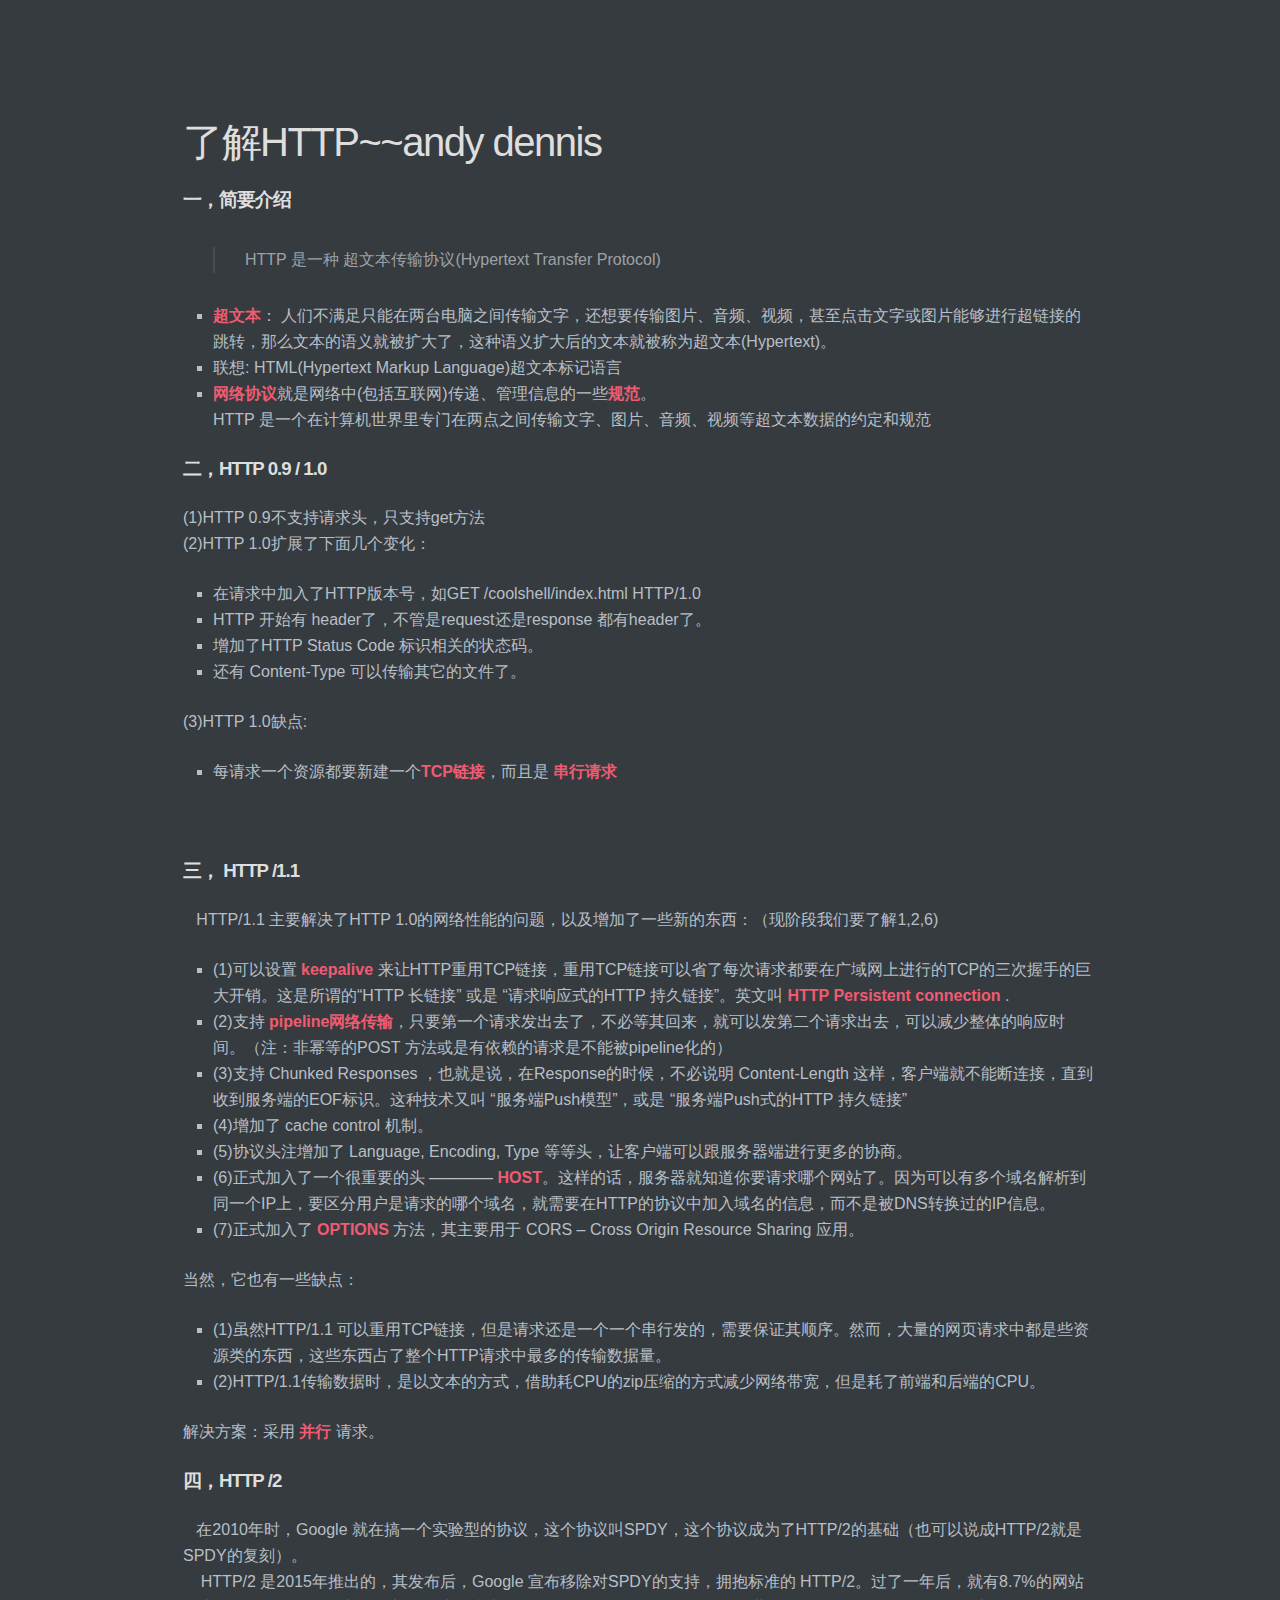
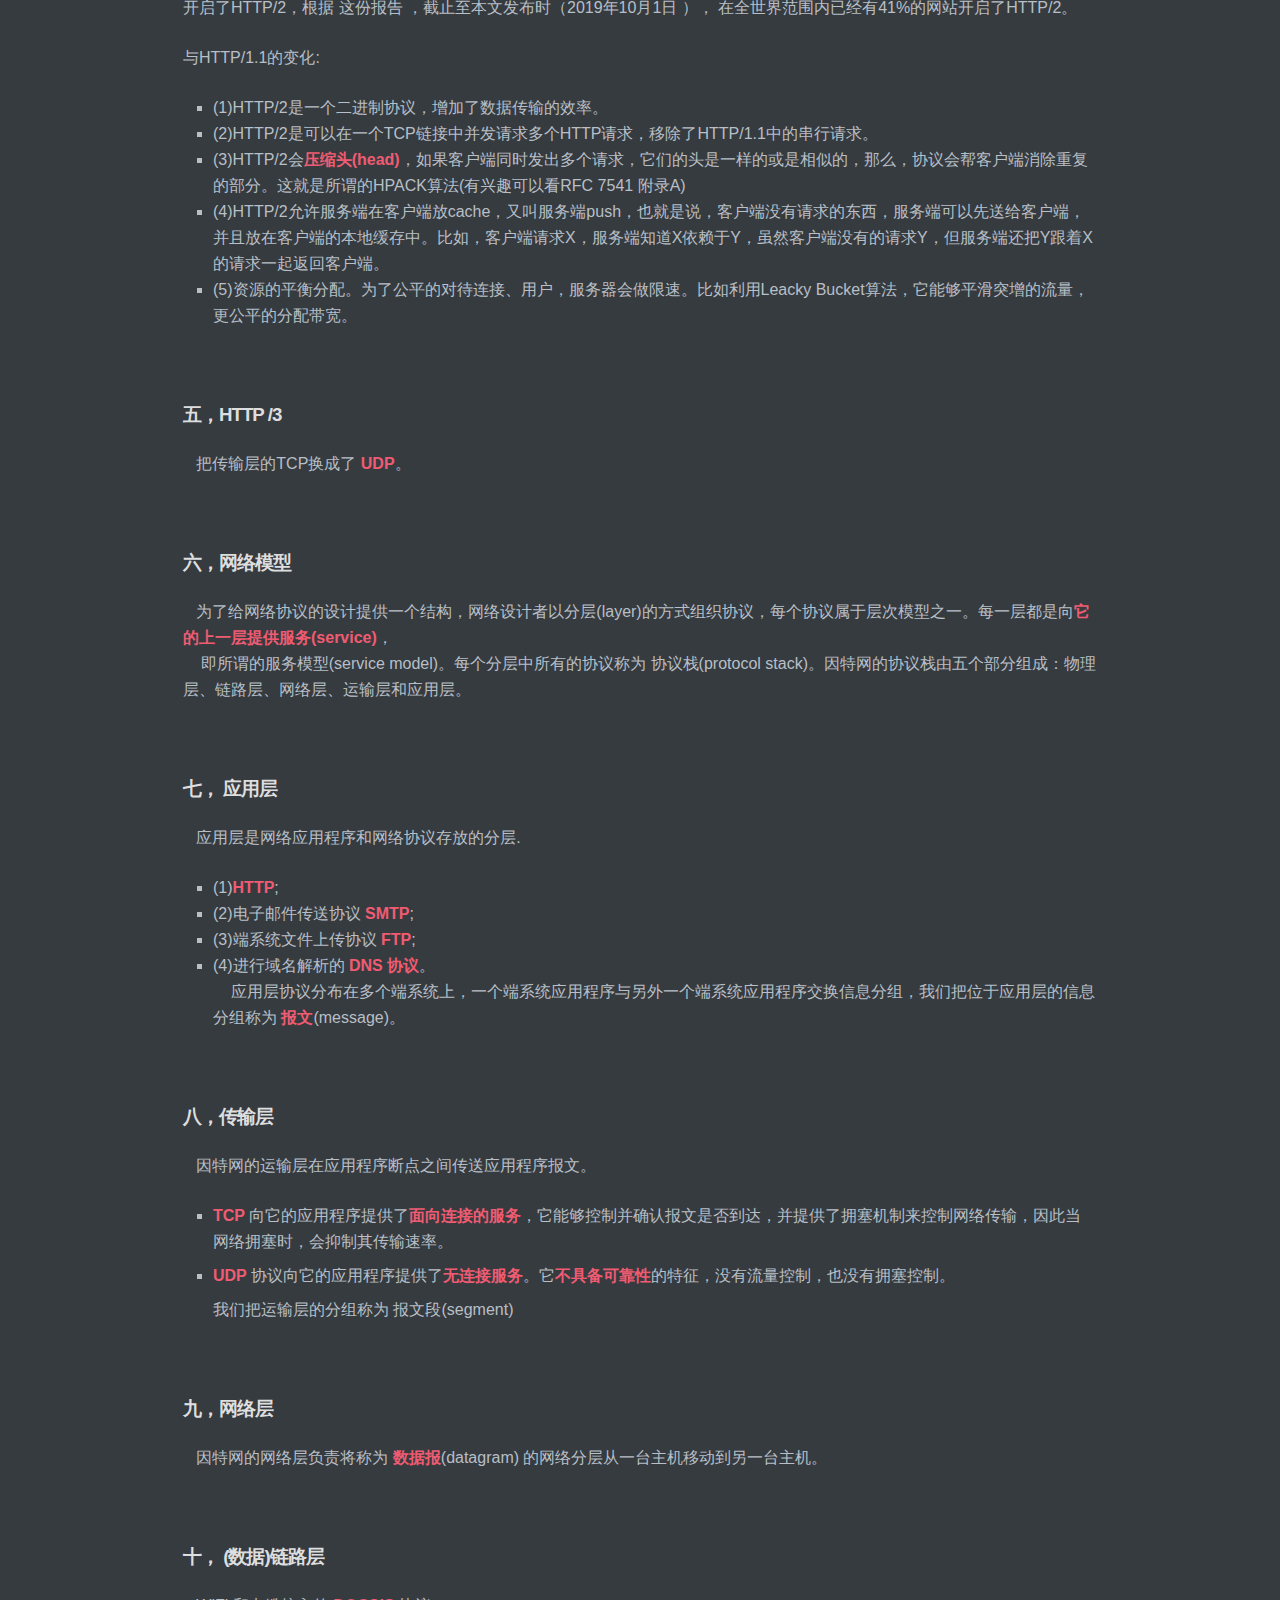
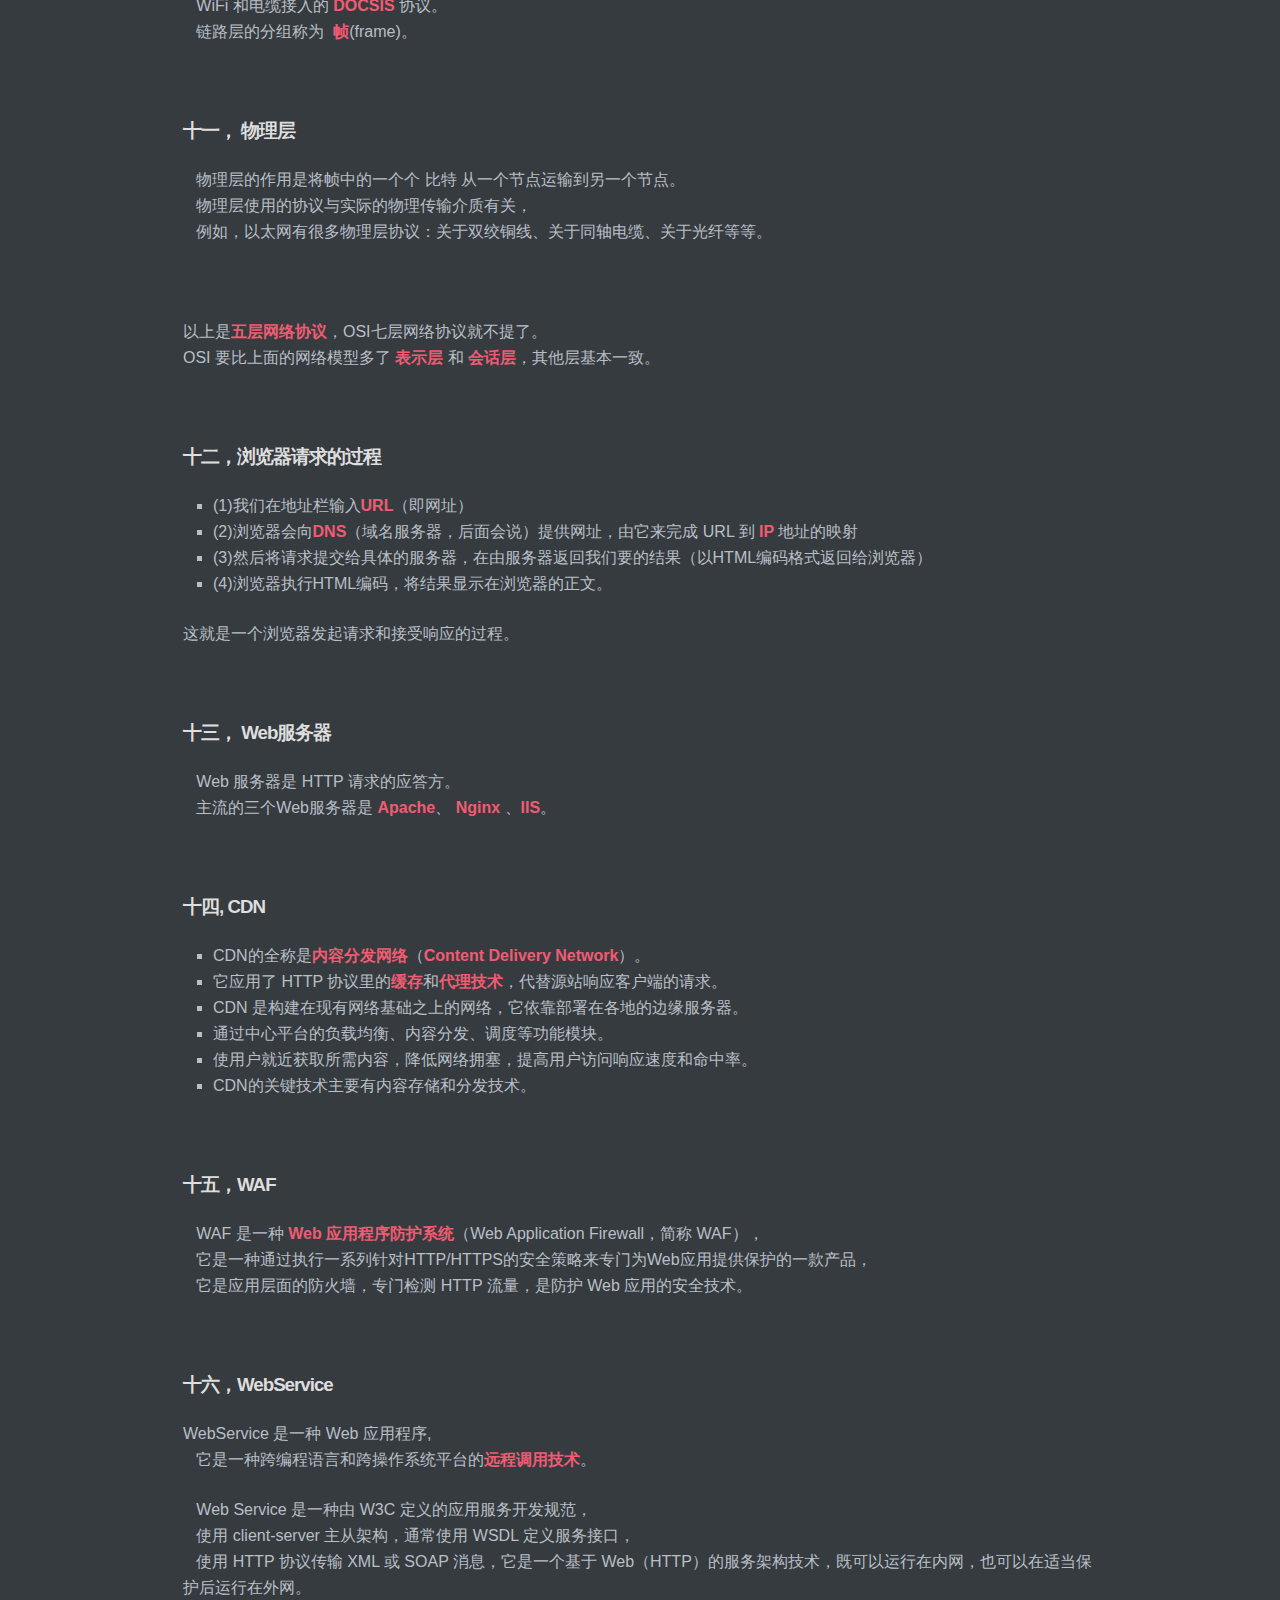
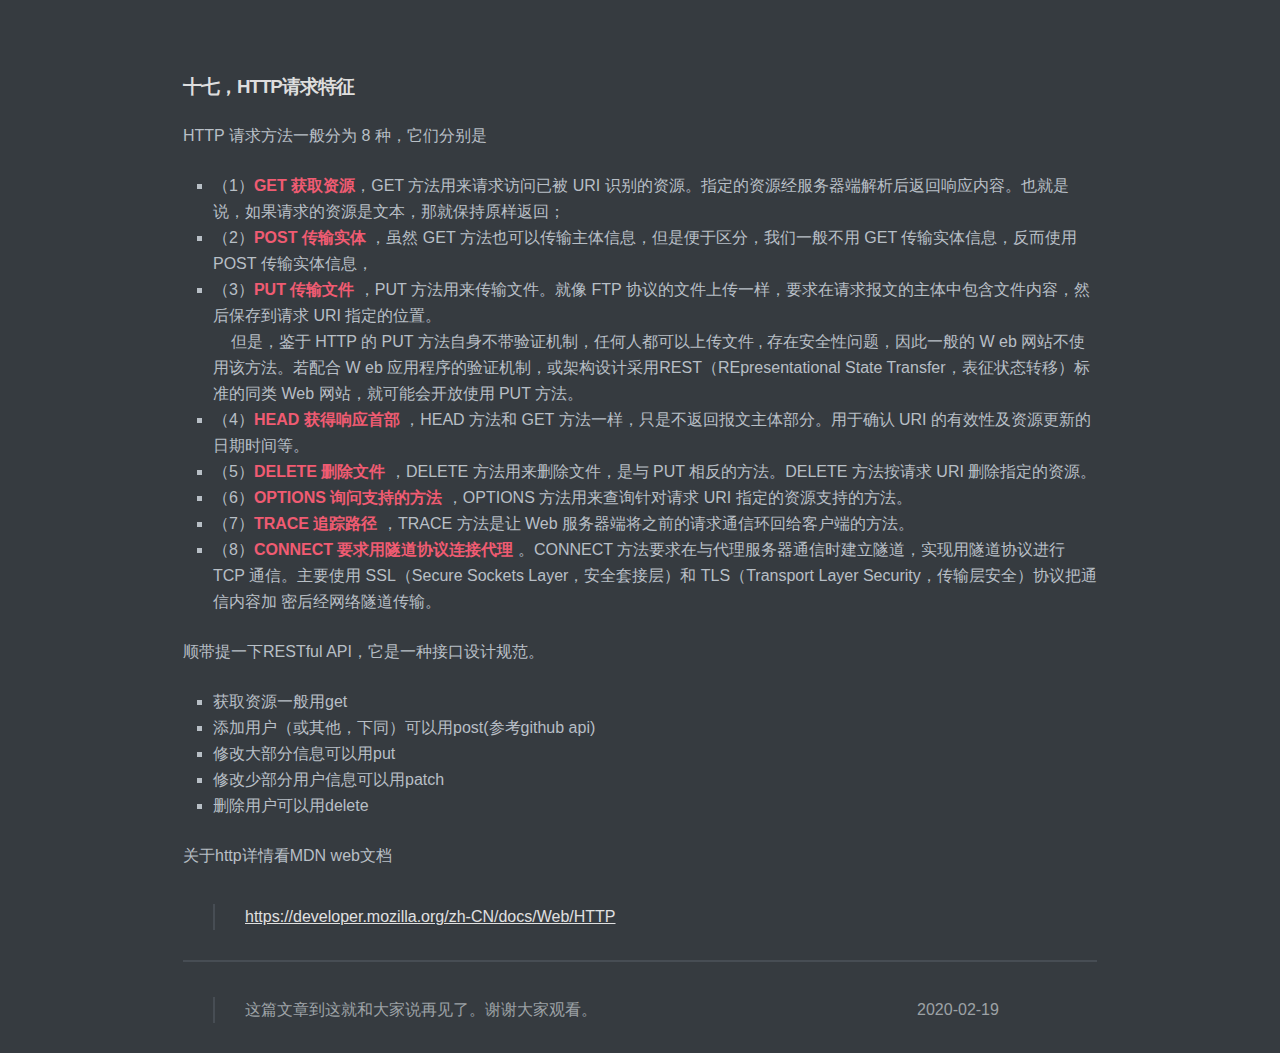
==== post/http/了解http.html @ 2e2d3c4c "Add files via upload" ====
<!doctype html>
<html>
<head>
<meta charset='UTF-8'><meta name='viewport' content='width=device-width initial-scale=1'>
<title>了解http</title><link href='file://night/mermaid.dark.css' rel='stylesheet' type='text/css' /><link href='file://night/codeblock.dark.css' rel='stylesheet' type='text/css' /><link href='file://night/sourcemode.dark.css' rel='stylesheet' type='text/css' /><style type='text/css'>html {overflow-x: initial !important;}:root { --bg-color:#ffffff; --text-color:#333333; --select-text-bg-color:#B5D6FC; --select-text-font-color:auto; --monospace:"Lucida Console",Consolas,"Courier",monospace; }
html { font-size: 14px; background-color: var(--bg-color); color: var(--text-color); font-family: "Helvetica Neue", Helvetica, Arial, sans-serif; -webkit-font-smoothing: antialiased; }
body { margin: 0px; padding: 0px; height: auto; bottom: 0px; top: 0px; left: 0px; right: 0px; font-size: 1rem; line-height: 1.42857; overflow-x: hidden; background: inherit; tab-size: 4; }
iframe { margin: auto; }
a.url { word-break: break-all; }
a:active, a:hover { outline: 0px; }
.in-text-selection, ::selection { text-shadow: none; background: var(--select-text-bg-color); color: var(--select-text-font-color); }
#write { margin: 0px auto; height: auto; width: inherit; word-break: normal; overflow-wrap: break-word; position: relative; white-space: normal; overflow-x: visible; padding-top: 40px; }
#write.first-line-indent p { text-indent: 2em; }
#write.first-line-indent li p, #write.first-line-indent p * { text-indent: 0px; }
#write.first-line-indent li { margin-left: 2em; }
.for-image #write { padding-left: 8px; padding-right: 8px; }
body.typora-export { padding-left: 30px; padding-right: 30px; }
.typora-export .footnote-line, .typora-export li, .typora-export p { white-space: pre-wrap; }
@media screen and (max-width: 500px) {
  body.typora-export { padding-left: 0px; padding-right: 0px; }
  #write { padding-left: 20px; padding-right: 20px; }
  .CodeMirror-sizer { margin-left: 0px !important; }
  .CodeMirror-gutters { display: none !important; }
}
#write li > figure:last-child { margin-bottom: 0.5rem; }
#write ol, #write ul { position: relative; }
img { max-width: 100%; vertical-align: middle; }
button, input, select, textarea { color: inherit; font: inherit; }
input[type="checkbox"], input[type="radio"] { line-height: normal; padding: 0px; }
*, ::after, ::before { box-sizing: border-box; }
#write h1, #write h2, #write h3, #write h4, #write h5, #write h6, #write p, #write pre { width: inherit; }
#write h1, #write h2, #write h3, #write h4, #write h5, #write h6, #write p { position: relative; }
p { line-height: inherit; }
h1, h2, h3, h4, h5, h6 { break-after: avoid-page; break-inside: avoid; orphans: 2; }
p { orphans: 4; }
h1 { font-size: 2rem; }
h2 { font-size: 1.8rem; }
h3 { font-size: 1.6rem; }
h4 { font-size: 1.4rem; }
h5 { font-size: 1.2rem; }
h6 { font-size: 1rem; }
font strong{color: #f05b72;}
.md-math-block, .md-rawblock, h1, h2, h3, h4, h5, h6, p { margin-top: 1rem; margin-bottom: 1rem; }
.hidden { display: none; }
.md-blockmeta { color: rgb(204, 204, 204); font-weight: 700; font-style: italic; }
a { cursor: pointer; }
sup.md-footnote { padding: 2px 4px; background-color: rgba(238, 238, 238, 0.7); color: rgb(85, 85, 85); border-radius: 4px; cursor: pointer; }
sup.md-footnote a, sup.md-footnote a:hover { color: inherit; text-transform: inherit; text-decoration: inherit; }
#write input[type="checkbox"] { cursor: pointer; width: inherit; height: inherit; }
figure { overflow-x: auto; margin: 1.2em 0px; max-width: calc(100% + 16px); padding: 0px; }
figure > table { margin: 0px !important; }
tr { break-inside: avoid; break-after: auto; }
thead { display: table-header-group; }
table { border-collapse: collapse; border-spacing: 0px; width: 100%; overflow: auto; break-inside: auto; text-align: left; }
table.md-table td { min-width: 32px; }
.CodeMirror-gutters { border-right: 0px; background-color: inherit; }
.CodeMirror-linenumber { user-select: none; }
.CodeMirror { text-align: left; }
.CodeMirror-placeholder { opacity: 0.3; }
.CodeMirror pre { padding: 0px 4px; }
.CodeMirror-lines { padding: 0px; }
div.hr:focus { cursor: none; }
#write pre { white-space: pre-wrap; }
#write.fences-no-line-wrapping pre { white-space: pre; }
#write pre.ty-contain-cm { white-space: normal; }
.CodeMirror-gutters { margin-right: 4px; }
.md-fences { font-size: 0.9rem; display: block; break-inside: avoid; text-align: left; overflow: visible; white-space: pre; background: inherit; position: relative !important; }
.md-diagram-panel { width: 100%; margin-top: 10px; text-align: center; padding-top: 0px; padding-bottom: 8px; overflow-x: auto; }
#write .md-fences.mock-cm { white-space: pre-wrap; }
.md-fences.md-fences-with-lineno { padding-left: 0px; }
#write.fences-no-line-wrapping .md-fences.mock-cm { white-space: pre; overflow-x: auto; }
.md-fences.mock-cm.md-fences-with-lineno { padding-left: 8px; }
.CodeMirror-line, twitterwidget { break-inside: avoid; }
.footnotes { opacity: 0.8; font-size: 0.9rem; margin-top: 1em; margin-bottom: 1em; }
.footnotes + .footnotes { margin-top: 0px; }
.md-reset { margin: 0px; padding: 0px; border: 0px; outline: 0px; vertical-align: top; background: 0px 0px; text-decoration: none; text-shadow: none; float: none; position: static; width: auto; height: auto; white-space: nowrap; cursor: inherit; -webkit-tap-highlight-color: transparent; line-height: normal; font-weight: 400; text-align: left; box-sizing: content-box; direction: ltr; }
li div { padding-top: 0px; }
blockquote { margin: 1rem 0px; }
li .mathjax-block, li p { margin: 0.5rem 0px; }
li { margin: 0px; position: relative; }
blockquote > :last-child { margin-bottom: 0px; }
blockquote > :first-child, li > :first-child { margin-top: 0px; }
.footnotes-area { color: rgb(136, 136, 136); margin-top: 0.714rem; padding-bottom: 0.143rem; white-space: normal; }
#write .footnote-line { white-space: pre-wrap; }
@media print {
  body, html { border: 1px solid transparent; height: 99%; break-after: avoid; break-before: avoid; }
  #write { margin-top: 0px; padding-top: 0px; border-color: transparent !important; }
  .typora-export * { -webkit-print-color-adjust: exact; }
  html.blink-to-pdf { font-size: 13px; }
  .typora-export #write { padding-left: 32px; padding-right: 32px; padding-bottom: 0px; break-after: avoid; }
  .typora-export #write::after { height: 0px; }
}
.footnote-line { margin-top: 0.714em; font-size: 0.7em; }
a img, img a { cursor: pointer; }
pre.md-meta-block { font-size: 0.8rem; min-height: 0.8rem; white-space: pre-wrap; background: rgb(204, 204, 204); display: block; overflow-x: hidden; }
p > .md-image:only-child:not(.md-img-error) img, p > img:only-child { display: block; margin: auto; }
p > .md-image:only-child { display: inline-block; width: 100%; }
#write .MathJax_Display { margin: 0.8em 0px 0px; }
.md-math-block { width: 100%; }
.md-math-block:not(:empty)::after { display: none; }
[contenteditable="true"]:active, [contenteditable="true"]:focus { outline: 0px; box-shadow: none; }
.md-task-list-item { position: relative; list-style-type: none; }
.task-list-item.md-task-list-item { padding-left: 0px; }
.md-task-list-item > input { position: absolute; top: 0px; left: 0px; margin-left: -1.2em; margin-top: calc(1em - 10px); border: none; }
.math { font-size: 1rem; }
.md-toc { min-height: 3.58rem; position: relative; font-size: 0.9rem; border-radius: 10px; }
.md-toc-content { position: relative; margin-left: 0px; }
.md-toc-content::after, .md-toc::after { display: none; }
.md-toc-item { display: block; color: rgb(65, 131, 196); }
.md-toc-item a { text-decoration: none; }
.md-toc-inner:hover { text-decoration: underline; }
.md-toc-inner { display: inline-block; cursor: pointer; }
.md-toc-h1 .md-toc-inner { margin-left: 0px; font-weight: 700; }
.md-toc-h2 .md-toc-inner { margin-left: 2em; }
.md-toc-h3 .md-toc-inner { margin-left: 4em; }
.md-toc-h4 .md-toc-inner { margin-left: 6em; }
.md-toc-h5 .md-toc-inner { margin-left: 8em; }
.md-toc-h6 .md-toc-inner { margin-left: 10em; }
@media screen and (max-width: 48em) {
  .md-toc-h3 .md-toc-inner { margin-left: 3.5em; }
  .md-toc-h4 .md-toc-inner { margin-left: 5em; }
  .md-toc-h5 .md-toc-inner { margin-left: 6.5em; }
  .md-toc-h6 .md-toc-inner { margin-left: 8em; }
}
a.md-toc-inner { font-size: inherit; font-style: inherit; font-weight: inherit; line-height: inherit; }
.footnote-line a:not(.reversefootnote) { color: inherit; }
.md-attr { display: none; }
.md-fn-count::after { content: "."; }
code, pre, samp, tt { font-family: var(--monospace); }
kbd { margin: 0px 0.1em; padding: 0.1em 0.6em; font-size: 0.8em; color: rgb(36, 39, 41); background: rgb(255, 255, 255); border: 1px solid rgb(173, 179, 185); border-radius: 3px; box-shadow: rgba(12, 13, 14, 0.2) 0px 1px 0px, rgb(255, 255, 255) 0px 0px 0px 2px inset; white-space: nowrap; vertical-align: middle; }
.md-comment { color: rgb(162, 127, 3); opacity: 0.8; font-family: var(--monospace); }
code { text-align: left; vertical-align: initial; }
a.md-print-anchor { white-space: pre !important; border-width: initial !important; border-style: none !important; border-color: initial !important; display: inline-block !important; position: absolute !important; width: 1px !important; right: 0px !important; outline: 0px !important; background: 0px 0px !important; text-decoration: initial !important; text-shadow: initial !important; }
.md-inline-math .MathJax_SVG .noError { display: none !important; }
.html-for-mac .inline-math-svg .MathJax_SVG { vertical-align: 0.2px; }
.md-math-block .MathJax_SVG_Display { text-align: center; margin: 0px; position: relative; text-indent: 0px; max-width: none; max-height: none; min-height: 0px; min-width: 100%; width: auto; overflow-y: hidden; display: block !important; }
.MathJax_SVG_Display, .md-inline-math .MathJax_SVG_Display { width: auto; margin: inherit; display: inline-block !important; }
.MathJax_SVG .MJX-monospace { font-family: var(--monospace); }
.MathJax_SVG .MJX-sans-serif { font-family: sans-serif; }
.MathJax_SVG { display: inline; font-style: normal; font-weight: 400; line-height: normal; zoom: 90%; text-indent: 0px; text-align: left; text-transform: none; letter-spacing: normal; word-spacing: normal; overflow-wrap: normal; white-space: nowrap; float: none; direction: ltr; max-width: none; max-height: none; min-width: 0px; min-height: 0px; border: 0px; padding: 0px; margin: 0px; }
.MathJax_SVG * { transition: none 0s ease 0s; }
.MathJax_SVG_Display svg { vertical-align: middle !important; margin-bottom: 0px !important; margin-top: 0px !important; }
.os-windows.monocolor-emoji .md-emoji { font-family: "Segoe UI Symbol", sans-serif; }
.md-diagram-panel > svg { max-width: 100%; }
[lang="mermaid"] svg, [lang="flow"] svg { max-width: 100%; height: auto; }
[lang="mermaid"] .node text { font-size: 1rem; }
table tr th { border-bottom: 0px; }
video { max-width: 100%; display: block; margin: 0px auto; }
iframe { max-width: 100%; width: 100%; border: none; }
.highlight td, .highlight tr { border: 0px; }
svg[id^="mermaidChart"] { line-height: 1em; }
mark { background: rgb(255, 255, 0); color: rgb(0, 0, 0); }
.md-html-inline .md-plain, .md-html-inline strong, mark .md-inline-math, mark strong { color: inherit; }
mark .md-meta { color: rgb(0, 0, 0); opacity: 0.3 !important; }


/* Flowchart variables */
/* Sequence Diagram variables */
/* Gantt chart variables */
/* state colors */
.label {
  
  color: #333; }

.label text {
  fill: #333; }

.node rect,
.node circle,
.node ellipse,
.node polygon {
  fill: #BDD5EA;
  stroke: #9370DB;
  stroke-width: 1px; }

.node .label {
  text-align: center; }

.node.clickable {
  cursor: pointer; }

.arrowheadPath {
  fill: lightgrey; }

.edgePath .path {
  stroke: lightgrey;
  stroke-width: 1.5px; }

.edgeLabel {
  background-color: #e8e8e8;
  text-align: center; }

.cluster rect {
  fill: #6D6D65;
  stroke: rgba(255, 255, 255, 0.25);
  stroke-width: 1px; }

.cluster text {
  fill: #F9FFFE; }

div.mermaidTooltip {
  position: absolute;
  text-align: center;
  max-width: 200px;
  padding: 2px;
  
  font-size: 12px;
  background: #6D6D65;
  border: 1px solid rgba(255, 255, 255, 0.25);
  border-radius: 2px;
  pointer-events: none;
  z-index: 100; }

.actor {
  stroke: #81B1DB;
  fill: #BDD5EA; }

text.actor {
  fill: black;
  stroke: none; }

.actor-line {
  stroke: lightgrey; }

.messageLine0 {
  stroke-width: 1.5;
  stroke-dasharray: '2 2';
  stroke: lightgrey; }

.messageLine1 {
  stroke-width: 1.5;
  stroke-dasharray: '2 2';
  stroke: lightgrey; }

#arrowhead {
  fill: lightgrey; }

.sequenceNumber {
  fill: white; }

#sequencenumber {
  fill: lightgrey; }

#crosshead path {
  fill: lightgrey !important;
  stroke: lightgrey !important; }

.messageText {
  fill: lightgrey;
  stroke: none; }

.labelBox {
  stroke: #81B1DB;
  fill: #BDD5EA; }

.labelText {
  fill: #323D47;
  stroke: none; }

.loopText {
  fill: lightgrey;
  stroke: none; }

.loopLine {
  stroke-width: 2;
  stroke-dasharray: '2 2';
  stroke: #81B1DB; }

.note {
  stroke: rgba(255, 255, 255, 0.25);
  fill: #fff5ad; }

.noteText {
  fill: black;
  stroke: none;
  
  font-size: 14px; }

.activation0 {
  fill: #f4f4f4;
  stroke: #666; }

.activation1 {
  fill: #f4f4f4;
  stroke: #666; }

.activation2 {
  fill: #f4f4f4;
  stroke: #666; }

/** Section styling */
.section {
  stroke: none;
  opacity: 0.2; }

.section0 {
  fill: rgba(255, 255, 255, 0.3); }

.section2 {
  fill: #EAE8B9; }

.section1,
.section3 {
  fill: white;
  opacity: 0.2; }

.sectionTitle0 {
  fill: #F9FFFE; }

.sectionTitle1 {
  fill: #F9FFFE; }

.sectionTitle2 {
  fill: #F9FFFE; }

.sectionTitle3 {
  fill: #F9FFFE; }

.sectionTitle {
  text-anchor: start;
  font-size: 11px;
  text-height: 14px;
   }

/* Grid and axis */
.grid .tick {
  stroke: lightgrey;
  opacity: 0.3;
  shape-rendering: crispEdges; }

.grid path {
  stroke-width: 0; }

/* Today line */
.today {
  fill: none;
  stroke: #DB5757;
  stroke-width: 2px; }

/* Task styling */
/* Default task */
.task {
  stroke-width: 2; }

.taskText {
  text-anchor: middle;
   }

.taskText:not([font-size]) {
  font-size: 11px; }

.taskTextOutsideRight {
  fill: #323D47;
  text-anchor: start;
  font-size: 11px;
   }

.taskTextOutsideLeft {
  fill: #323D47;
  text-anchor: end;
  font-size: 11px; }

/* Special case clickable */
.task.clickable {
  cursor: pointer; }

.taskText.clickable {
  cursor: pointer;
  fill: #003163 !important;
  font-weight: bold; }

.taskTextOutsideLeft.clickable {
  cursor: pointer;
  fill: #003163 !important;
  font-weight: bold; }

.taskTextOutsideRight.clickable {
  cursor: pointer;
  fill: #003163 !important;
  font-weight: bold; }

/* Specific task settings for the sections*/
.taskText0,
.taskText1,
.taskText2,
.taskText3 {
  fill: #323D47; }

.task0,
.task1,
.task2,
.task3 {
  fill: #BDD5EA;
  stroke: rgba(255, 255, 255, 0.5); }

.taskTextOutside0,
.taskTextOutside2 {
  fill: lightgrey; }

.taskTextOutside1,
.taskTextOutside3 {
  fill: lightgrey; }

/* Active task */
.active0,
.active1,
.active2,
.active3 {
  fill: #81B1DB;
  stroke: rgba(255, 255, 255, 0.5); }

.activeText0,
.activeText1,
.activeText2,
.activeText3 {
  fill: #323D47 !important; }

/* Completed task */
.done0,
.done1,
.done2,
.done3 {
  stroke: grey;
  fill: lightgrey;
  stroke-width: 2; }

.doneText0,
.doneText1,
.doneText2,
.doneText3 {
  fill: #323D47 !important; }

/* Tasks on the critical line */
.crit0,
.crit1,
.crit2,
.crit3 {
  stroke: #E83737;
  fill: #E83737;
  stroke-width: 2; }

.activeCrit0,
.activeCrit1,
.activeCrit2,
.activeCrit3 {
  stroke: #E83737;
  fill: #81B1DB;
  stroke-width: 2; }

.doneCrit0,
.doneCrit1,
.doneCrit2,
.doneCrit3 {
  stroke: #E83737;
  fill: lightgrey;
  stroke-width: 2;
  cursor: pointer;
  shape-rendering: crispEdges; }

.milestone {
  transform: rotate(45deg) scale(0.8, 0.8); }

.milestoneText {
  font-style: italic; }

.doneCritText0,
.doneCritText1,
.doneCritText2,
.doneCritText3 {
  fill: #323D47 !important; }

.activeCritText0,
.activeCritText1,
.activeCritText2,
.activeCritText3 {
  fill: #323D47 !important; }

.titleText {
  text-anchor: middle;
  font-size: 18px;
  fill: #323D47;
   }

g.classGroup text {
  fill: #9370DB;
  stroke: none;
  
  font-size: 10px; }
  g.classGroup text .title {
    font-weight: bolder; }

g.classGroup rect {
  fill: #BDD5EA;
  stroke: #9370DB; }

g.classGroup line {
  stroke: #9370DB;
  stroke-width: 1; }

.classLabel .box {
  stroke: none;
  stroke-width: 0;
  fill: #BDD5EA;
  opacity: 0.5; }

.classLabel .label {
  fill: #9370DB;
  font-size: 10px; }

.relation {
  stroke: #9370DB;
  stroke-width: 1;
  fill: none; }

#compositionStart {
  fill: #9370DB;
  stroke: #9370DB;
  stroke-width: 1; }

#compositionEnd {
  fill: #9370DB;
  stroke: #9370DB;
  stroke-width: 1; }

#aggregationStart {
  fill: #BDD5EA;
  stroke: #9370DB;
  stroke-width: 1; }

#aggregationEnd {
  fill: #BDD5EA;
  stroke: #9370DB;
  stroke-width: 1; }

#dependencyStart {
  fill: #9370DB;
  stroke: #9370DB;
  stroke-width: 1; }

#dependencyEnd {
  fill: #9370DB;
  stroke: #9370DB;
  stroke-width: 1; }

#extensionStart {
  fill: #9370DB;
  stroke: #9370DB;
  stroke-width: 1; }

#extensionEnd {
  fill: #9370DB;
  stroke: #9370DB;
  stroke-width: 1; }

.commit-id,
.commit-msg,
.branch-label {
  fill: lightgrey;
  color: lightgrey;
   }

.pieTitleText {
  text-anchor: middle;
  font-size: 25px;
  fill: #323D47;
   }

.slice {
   }

g.stateGroup text {
  fill: #eee;
  stroke: none;
  font-size: 10px;
   }

g.stateGroup circle {
  fill: white !important;
  stroke: white !important;
}

g.stateGroup .state-title {
  font-weight: bolder;
  fill: black; }

g.stateGroup rect {
  fill: #ececff;
  stroke: #9370DB; }

g.stateGroup line {
  stroke: #9370DB;
  stroke-width: 1; }

.transition {
  stroke: #9370DB;
  stroke-width: 1;
  fill: none; }

.stateGroup .composit {
  fill: #555;
  border-bottom: 1px; }

.state-note {
  stroke: rgba(255, 255, 255, 0.25);
  fill: #fff5ad; }
  .state-note text {
    fill: black;
    stroke: none;
    font-size: 10px; }

.stateLabel .box {
  stroke: none;
  stroke-width: 0;
  fill: #BDD5EA;
  opacity: 0.5; }

.stateLabel text {
  fill: black;
  font-size: 10px;
  font-weight: bold;
   }

;
/* CSS Document */

/** code highlight */

.cm-s-inner .cm-variable,
.cm-s-inner .cm-operator,
.cm-s-inner .cm-property {
    color: #b8bfc6;
}

.cm-s-inner .cm-keyword {
    color: #C88FD0;
}

.cm-s-inner .cm-tag {
    color: #7DF46A;
}

.cm-s-inner .cm-attribute {
    color: #7575E4;
}

.CodeMirror div.CodeMirror-cursor {
    border-left: 1px solid #b8bfc6;
    z-index: 3;
}

.cm-s-inner .cm-string {
    color: #D26B6B;
}

.cm-s-inner .cm-comment,
.cm-s-inner.cm-comment {
    color: #DA924A;
}

.cm-s-inner .cm-header,
.cm-s-inner .cm-def,
.cm-s-inner.cm-header,
.cm-s-inner.cm-def {
    color: #8d8df0;
}

.cm-s-inner .cm-quote,
.cm-s-inner.cm-quote {
    color: #57ac57;
}

.cm-s-inner .cm-hr {
    color: #d8d5d5;
}

.cm-s-inner .cm-link {
    color: #d3d3ef;
}

.cm-s-inner .cm-negative {
    color: #d95050;
}

.cm-s-inner .cm-positive {
    color: #50e650;
}

.cm-s-inner .cm-string-2 {
    color: #f50;
}

.cm-s-inner .cm-meta,
.cm-s-inner .cm-qualifier {
    color: #b7b3b3;
}

.cm-s-inner .cm-builtin {
    color: #f3b3f8;
}

.cm-s-inner .cm-bracket {
    color: #997;
}

.cm-s-inner .cm-atom,
.cm-s-inner.cm-atom {
    color: #84B6CB;
}

.cm-s-inner .cm-number {
    color: #64AB8F;
}

.cm-s-inner .cm-variable {
    color: #b8bfc6;
}

.cm-s-inner .cm-variable-2 {
    color: #9FBAD5;
}

.cm-s-inner .cm-variable-3 {
    color: #1cc685;
}

.CodeMirror-selectedtext,
.CodeMirror-selected {
    background: #4a89dc;
    color: #fff !important;
    text-shadow: none;
}

.CodeMirror-gutters {
    border-right: none;
}
;
/* CSS Document */

/** markdown source **/
.cm-s-typora-default .cm-header, 
.cm-s-typora-default .cm-property
{
    color: #cebcca;
}

.CodeMirror.cm-s-typora-default div.CodeMirror-cursor{
    border-left: 3px solid #b8bfc6;
}

.cm-s-typora-default .cm-comment {
    color: #9FB1FF;
}

.cm-s-typora-default .cm-string {
    color: #A7A7D9
}

.cm-s-typora-default .cm-atom, .cm-s-typora-default .cm-number {
    color: #848695;
    font-style: italic;
}

.cm-s-typora-default .cm-link {
    color: #95B94B;
}

.cm-s-typora-default .CodeMirror-activeline-background {
    background: rgba(51, 51, 51, 0.72);
}

.cm-s-typora-default .cm-comment, .cm-s-typora-default .cm-code {
	color: #8aa1e1;
}@import "";
@import "";
@import "";

:root {
    --bg-color:  #363B40;
    --side-bar-bg-color: #2E3033;
    --text-color: #b8bfc6;

    --select-text-bg-color:#4a89dc;

    --item-hover-bg-color: #0a0d16;
    --control-text-color: #b7b7b7;
    --control-text-hover-color: #eee;
    --window-border: 1px solid #555;

    --active-file-bg-color: rgb(34, 34, 34);
    --active-file-border-color: #8d8df0;

    --primary-color: #a3d5fe;

    --active-file-text-color: white;
    --item-hover-bg-color: #70717d;
    --item-hover-text-color: white;
    --primary-color: #6dc1e7;

    --rawblock-edit-panel-bd: #333;

    --search-select-bg-color: #428bca;
}

html {
    font-size: 16px;
}

html,
body {
    -webkit-text-size-adjust: 100%;
    -ms-text-size-adjust: 100%;
    background: #363B40;
    background: var(--bg-color);
    fill: currentColor;
    line-height: 1.625rem;
}

#write {
    max-width: 914px;
}

html,
body,
button,
input,
select,
textarea,
div.code-tooltip-content {
    color: #b8bfc6;
    border-color: transparent;
}

div.code-tooltip,
.md-hover-tip .md-arrow:after {
    background: #333;
}

.popover.bottom > .arrow:after {
    border-bottom-color: #333;
}

html,
body,
button,
input,
select,
textarea {
    font-family: "Helvetica Neue", Helvetica, Arial, sans-serif;
}

hr {
    height: 2px;
    border: 0;
    margin: 24px 0 !important;
}

h1,
h2,
h3,
h4,
h5,
h6 {
    font-family: "Lucida Grande", "Corbel", sans-serif;
    font-weight: normal;
    clear: both;
    -ms-word-wrap: break-word;
    word-wrap: break-word;
    margin: 0;
    padding: 0;
    color: #DEDEDE
}

h1 {
    font-size: 2.5rem;
    /* 36px */
    line-height: 2.75rem;
    /* 40px */
    margin-bottom: 1.5rem;
    /* 24px */
    letter-spacing: -1.5px;
}

h2 {
    font-size: 1.63rem;
    /* 24px */
    line-height: 1.875rem;
    /* 30px */
    margin-bottom: 1.5rem;
    /* 24px */
    letter-spacing: -1px;
    font-weight: bold;
}

h3 {
    font-size: 1.17rem;
    /* 18px */
    line-height: 1.5rem;
    /* 24px */
    margin-bottom: 1.5rem;
    /* 24px */
    letter-spacing: -1px;
    font-weight: bold;
}

h4 {
    font-size: 1.12rem;
    /* 16px */
    line-height: 1.375rem;
    /* 22px */
    margin-bottom: 1.5rem;
    /* 24px */
    color: white;
}

h5 {
    font-size: 0.97rem;
    /* 16px */
    line-height: 1.25rem;
    /* 22px */
    margin-bottom: 1.5rem;
    /* 24px */
    font-weight: bold;
}

h6 {
    font-size: 0.93rem;
    /* 16px */
    line-height: 1rem;
    /* 16px */
    margin-bottom: 0.75rem;
    color: white;
}

@media (min-width: 980px) {
    h3.md-focus:before,
    h4.md-focus:before,
    h5.md-focus:before,
    h6.md-focus:before {
        color: #ddd;
        border: 1px solid #ddd;
        border-radius: 3px;
        position: absolute;
        left: -1.642857143rem;
        top: .357142857rem;
        float: left;
        font-size: 9px;
        padding-left: 2px;
        padding-right: 2px;
        vertical-align: bottom;
        font-weight: normal;
        line-height: normal;
    }

    h3.md-focus:before {
        content: 'h3';
    }

    h4.md-focus:before {
        content: 'h4';
    }

    h5.md-focus:before {
        content: 'h5';
        top: 0px;
    }

    h6.md-focus:before {
        content: 'h6';
        top: 0px;
    }
}

a {
    text-decoration: none;
    outline: 0;
}

a:hover {
    outline: 0;
}

a:focus {
    outline: thin dotted;
}

sup.md-footnote {
    background-color: #555;
    color: #ddd;
}

p {
    -ms-word-wrap: break-word;
    word-wrap: break-word;
}

p,
ul,
dd,
ol,
hr,
address,
pre,
table,
iframe,
.wp-caption,
.wp-audio-shortcode,
.wp-video-shortcode {
    margin-top: 0;
    margin-bottom: 1.5rem;
    /* 24px */
}

li > blockquote {
	margin-bottom: 0;
}

audio:not([controls]) {
    display: none;
}

[hidden] {
    display: none;
}

::-moz-selection {
    background: #4a89dc;
    color: #fff;
    text-shadow: none;
}

*.in-text-selection,
::selection {
    background: #4a89dc;
    color: #fff;
    text-shadow: none;
}

ul,
ol {
    padding: 0 0 0 1.875rem;
    /* 30px */
}

ul {
    list-style: square;
}

ol {
    list-style: decimal;
}

ul ul,
ol ol,
ul ol,
ol ul {
    margin: 0;
}

b,
th,
dt,
strong {
    font-weight: bold;
}

i,
em,
dfn,
cite {
    font-style: italic;
}

blockquote {
    padding-left: 1.875rem;
    margin: 0 0 1.875rem 1.875rem;
    border-left: solid 2px #474d54;
    padding-left: 30px;
    margin-top: 35px;
}

pre,
code,
kbd,
tt,
var {
    background: rgba(0, 0, 0, 0.05);
    font-size: 0.875rem;
    font-family: Monaco, Consolas, "Andale Mono", "DejaVu Sans Mono", monospace;
}

kbd {
    padding: 2px 4px;
    font-size: 90%;
    color: #fff;
    background-color: #333;
    border-radius: 3px;
    box-shadow: inset 0 -1px 0 rgba(0,0,0,.25);
}

pre.md-fences {
    padding: 10px 10px 10px 30px;
    margin-bottom: 20px;
    background: #333;
}

.CodeMirror-gutters {
    background: #333;
    border-right: 1px solid transparent;
}

.enable-diagrams pre.md-fences[lang="sequence"] .code-tooltip,
.enable-diagrams pre.md-fences[lang="flow"] .code-tooltip,
.enable-diagrams pre.md-fences[lang="mermaid"] .code-tooltip {
    bottom: -2.2em;
    right: 4px;
}

code,
kbd,
tt,
var {
    padding: 2px 5px;
}

table {
    max-width: 100%;
    width: 100%;
    border-collapse: collapse;
    border-spacing: 0;
}

th,
td {
    padding: 5px 10px;
    vertical-align: top;
}

a {
    -webkit-transition: all .2s ease-in-out;
    transition: all .2s ease-in-out;
}

hr {
    background: #474d54;
    /* variable */
}

h1 {
    margin-top: 2em;
}

a {
    color: #e0e0e0;
    text-decoration: underline;
}

a:hover {
    color: #fff;
}

.md-inline-math script {
    color: #81b1db;
}

b,
th,
dt,
strong {
    color: #DEDEDE;
    /* variable */
}

mark {
    background: #D3D40E;
}

blockquote {
    color: #9DA2A6;
}

table a {
    color: #DEDEDE;
    /* variable */
}

th,
td {
    border: solid 1px #474d54;
    /* variable */
}

.task-list {
    padding-left: 0;
}

.md-task-list-item {
    padding-left: 1.25rem;
}

.md-task-list-item > input {
    top: auto;
}

.md-task-list-item > input:before {
    content: "";
    display: inline-block;
    width: 0.875rem;
    height: 0.875rem;
    vertical-align: middle;
    text-align: center;
    border: 1px solid #b8bfc6;
    background-color: #363B40;
    margin-top: -0.4rem;
}

.md-task-list-item > input:checked:before,
.md-task-list-item > input[checked]:before {
    content: '\221A';
    /*◘*/
    font-size: 0.625rem;
    line-height: 0.625rem;
    color: #DEDEDE;
}

/** quick open **/
.auto-suggest-container {
    border: 0px;
    background-color: #525C65;
}

#typora-quick-open {
    background-color: #525C65;
}

#typora-quick-open input{
    background-color: #525C65;
    border: 0;
    border-bottom: 1px solid grey;
}

.typora-quick-open-item {
    background-color: inherit;
    color: inherit;
}

.typora-quick-open-item.active,
.typora-quick-open-item:hover {
    background-color: #4D8BDB;
    color: white;
}

.typora-quick-open-item:hover {
    background-color: rgba(77, 139, 219, 0.8);
}

.typora-search-spinner > div {
  background-color: #fff;
}

#write pre.md-meta-block {
    border-bottom: 1px dashed #ccc;
    background: transparent;
    padding-bottom: 0.6em;
    line-height: 1.6em;
}

.btn,
.btn .btn-default {
    background: transparent;
    color: #b8bfc6;
}

.ty-table-edit {
    border-top: 1px solid gray;
    background-color: #363B40;
}

.popover-title {
    background: transparent;
}

.md-image>.md-meta {
    color: #BBBBBB;
    background: transparent;
}

.md-expand.md-image>.md-meta {
    color: #DDD;
}

#write>h3:before,
#write>h4:before,
#write>h5:before,
#write>h6:before {
    border: none;
    border-radius: 0px;
    color: #888;
    text-decoration: underline;
    left: -1.4rem;
    top: 0.2rem;
}

#write>h3.md-focus:before {
    top: 2px;
}

#write>h4.md-focus:before {
    top: 2px;
}

.md-toc-item {
    color: #A8C2DC;
}

#write div.md-toc-tooltip {
    background-color: #363B40;
}

.dropdown-menu .btn:hover,
.dropdown-menu .btn:focus,
.md-toc .btn:hover,
.md-toc .btn:focus {
    color: white;
    background: black;
}

#toc-dropmenu {
    background: rgba(50, 54, 59, 0.93);
    border: 1px solid rgba(253, 253, 253, 0.15);
}

#toc-dropmenu .divider {
    background-color: #9b9b9b;
}

.outline-expander:before {
    top: 2px;
}

#typora-sidebar {
    box-shadow: none;
    border-right: 1px dashed;
    border-right: none;
}

.sidebar-tabs {
    border-bottom:0;
}

#typora-sidebar:hover .outline-title-wrapper {
    border-left: 1px dashed;
}

.outline-title-wrapper .btn {
    color: inherit;
}

.outline-item:hover {
    border-color: #363B40;
    background-color: #363B40;
    color: white;
}

h1.md-focus .md-attr,
h2.md-focus .md-attr,
h3.md-focus .md-attr,
h4.md-focus .md-attr,
h5.md-focus .md-attr,
h6.md-focus .md-attr,
.md-header-span .md-attr {
    color: #8C8E92;
    display: inline;
}

.md-comment {
    color: #5a95e3;
    opacity: 1;
}

.md-inline-math svg {
    color: #b8bfc6;
}

#math-inline-preview .md-arrow:after {
    background: black;
}

.modal-content {
    background: var(--bg-color);
    border: 0;
}

.modal-title {
    font-size: 1.5em;
}

.modal-content input {
    background-color: rgba(26, 21, 21, 0.51);
    color: white;
}

.modal-content .input-group-addon {
    color: white;
}

.modal-backdrop {
    background-color: rgba(174, 174, 174, 0.7);
}

.modal-content .btn-primary {
    border-color: var(--primary-color);
}

.md-table-resize-popover {
    background-color: #333;
}

.form-inline .input-group .input-group-addon {
    color: white;
}

#md-searchpanel {
    border-bottom: 1px dashed grey;
}

/** UI for electron */

.context-menu,
#spell-check-panel,
#footer-word-count-info {
    background-color: #42464A;
}

.context-menu.dropdown-menu .divider,
.dropdown-menu .divider {
    background-color: #777777;
}

footer {
    color: inherit;
}

@media (max-width: 1000px) {
    footer {
        border-top: none;
    }
    footer:hover {
        color: inherit;
    }
}

#file-info-file-path .file-info-field-value:hover {
    background-color: #555;
    color: #dedede;
}

.megamenu-content,
.megamenu-opened header {
    background: var(--bg-color);
}

.megamenu-menu-panel h2,
.megamenu-menu-panel h1,
.long-btn {
    color: inherit;
}

.megamenu-menu-panel input[type='text'] {
    background: inherit;
    border: 0;
    border-bottom: 1px solid;
}

#recent-file-panel-action-btn {
    background: inherit;
    border: 1px grey solid;
}

.megamenu-menu-panel .dropdown-menu > li > a {
    color: inherit;
    background-color: #2F353A;
    text-decoration: none;
}

.megamenu-menu-panel table td:nth-child(1) {
    color: inherit;
    font-weight: bold;
}

.megamenu-menu-panel tbody tr:hover td:nth-child(1) {
    color: white;
}

.modal-footer .btn-default, 
.modal-footer .btn-primary,
.modal-footer .btn-default:not(:hover) {
    border: 1px solid;
    border-color: transparent;
}

.btn-default:hover, .btn-default:focus, .btn-default.focus, .btn-default:active, .btn-default.active, .open > .dropdown-toggle.btn-default {
    color: white;
    border: 1px solid #ddd;
    background-color: inherit;
}

.modal-header {
    border-bottom: 0;
}

.modal-footer {
    border-top: 0;
}

#recent-file-panel tbody tr:nth-child(2n-1) {
    background-color: transparent !important;
}

.megamenu-menu-panel tbody tr:hover td:nth-child(2) {
    color: inherit;
}

.megamenu-menu-panel .btn {
    border: 1px solid #eee;
    background: transparent;
}

.mouse-hover .toolbar-icon.btn:hover,
#w-full.mouse-hover,
#w-pin.mouse-hover {
    background-color: inherit;
}

.typora-node::-webkit-scrollbar {
    width: 5px;
}

.typora-node::-webkit-scrollbar-thumb:vertical {
    background: rgba(250, 250, 250, 0.3);
}

.typora-node::-webkit-scrollbar-thumb:vertical:active {
    background: rgba(250, 250, 250, 0.5);
}

#w-unpin {
    background-color: #4182c4;
}

#top-titlebar, #top-titlebar * {
    color: var(--item-hover-text-color);
}

.typora-sourceview-on #toggle-sourceview-btn,
#footer-word-count:hover,
.ty-show-word-count #footer-word-count {
    background: #333333;
}

#toggle-sourceview-btn:hover {
    color: #eee;
    background: #333333;
}

/** focus mode */
.on-focus-mode .md-end-block:not(.md-focus):not(.md-focus-container) * {
    color: #686868 !important;
}

.on-focus-mode .md-end-block:not(.md-focus) img,
.on-focus-mode .md-task-list-item:not(.md-focus-container)>input {
    opacity: #686868 !important;
}

.on-focus-mode li[cid]:not(.md-focus-container){
    color: #686868;
}

.on-focus-mode .md-fences.md-focus .CodeMirror-code>*:not(.CodeMirror-activeline) *,
.on-focus-mode .CodeMirror.cm-s-inner:not(.CodeMirror-focused) * {
    color: #686868 !important;
}

.on-focus-mode .md-focus,
.on-focus-mode .md-focus-container {
    color: #fff;
}

.on-focus-mode #typora-source .CodeMirror-code>*:not(.CodeMirror-activeline) * {
    color: #686868 !important;
}


/*diagrams*/
#write .md-focus .md-diagram-panel {
    border: 1px solid #ddd;
    margin-left: -1px;
    width: calc(100% + 2px);
}

/*diagrams*/
#write .md-focus.md-fences-with-lineno .md-diagram-panel {
    margin-left: auto;
}

.md-diagram-panel-error {
    color: #f1908e;
}

.active-tab-files #info-panel-tab-file,
.active-tab-files #info-panel-tab-file:hover,
.active-tab-outline #info-panel-tab-outline,
.active-tab-outline #info-panel-tab-outline:hover {
    color: #eee;
}

.sidebar-footer-item:hover,
.footer-item:hover {
    background: inherit;
    color: white;
}

.ty-side-sort-btn.active,
.ty-side-sort-btn:hover,
.selected-folder-menu-item a:after {
    color: white;
}

#sidebar-files-menu {
    border:solid 1px;
    box-shadow: 4px 4px 20px rgba(0, 0, 0, 0.79);
    background-color: var(--bg-color);
}

.file-list-item {
    border-bottom:none;
}

.file-list-item-summary {
    opacity: 1;
}

.file-list-item.active:first-child {
    border-top: none;
}

.file-node-background {
    height: 32px;
}

.file-library-node.active>.file-node-content,
.file-list-item.active {
    color: white;
    color: var(--active-file-text-color);
}

.file-library-node.active>.file-node-background{
    background-color: rgb(34, 34, 34);
    background-color: var(--active-file-bg-color);
}
.file-list-item.active {
    background-color: rgb(34, 34, 34);
    background-color: var(--active-file-bg-color);
}

#ty-tooltip {
    background-color: black;
    color: #eee;
}

.md-task-list-item>input {
    margin-left: -1.3em;
    margin-top: 0.3rem;
    -webkit-appearance: none;
}

.md-mathjax-midline {
    background-color: #57616b;
    border-bottom: none;
}

footer.ty-footer {
    border-color: #656565;
}

.ty-preferences .btn-default {
    background: transparent;
}
.ty-preferences .btn-default:hover {
    background: #57616b;
}

.ty-preferences select {
    border: 1px solid #989698;
    height: 21px;
}

.ty-preferences .nav-group-item.active {
    background: var(--item-hover-bg-color);
}

.ty-preferences input[type="search"] {
    border-color: #333;
    background: #333;
    line-height: 22px;
    border-radius: 6px;
    color: white;
}

.ty-preferences input[type="search"]:focus {
    box-shadow: none;
}

[data-is-directory="true"] .file-node-content {
    margin-bottom: 0;
}

.file-node-title {
    line-height: 22px;
}

.html-for-mac .file-node-open-state, .html-for-mac .file-node-icon {
    line-height: 26px;
}

::-webkit-scrollbar-thumb {
    background: rgba(230, 230, 230, 0.30);
}

::-webkit-scrollbar-thumb:active {
    background: rgba(230, 230, 230, 0.50);
}

#typora-sidebar:hover div.sidebar-content-content::-webkit-scrollbar-thumb:horizontal {
    background: rgba(230, 230, 230, 0.30);
}

.nav-group-item:active {
    background-color: #474d54;
}

.md-search-hit {
    background: rgba(199, 140, 60, 0.81);
    color: #eee;
}

.md-search-hit * {
    color: #eee;
}

#md-searchpanel input {
    color: white;
}


</style>
</head>
<body class='typora-export os-windows' >
<div  id='write'  class = 'is-node'><h1><a name="了解http" class="md-header-anchor"></a><span>了解HTTP~~andy dennis</span></h1><h3><a name="一简要介绍" class="md-header-anchor"></a><span>一，简要介绍</span></h3><blockquote><p><span>HTTP 是一种 超文本传输协议(Hypertext Transfer Protocol)</span></p></blockquote><ul><li><font color=#6950a1><strong><span>超文本</span></strong></font><span>： 人们不满足只能在两台电脑之间传输文字，还想要传输图片、音频、视频，甚至点击文字或图片能够进行超链接的跳转，那么文本的语义就被扩大了，这种语义扩大后的文本就被称为超文本(Hypertext)。</span></li><li><span>联想: HTML(Hypertext Markup Language)超文本标记语言</span></li><li><font color=#f05b72><strong><span>网络协议</span></strong></font><span>就是网络中(包括互联网)传递、管理信息的一些</span><font color=#f05b72><strong><span>规范</span></strong></font><span>。</span>
<span>HTTP 是一个在计算机世界里专门在两点之间传输文字、图片、音频、视频等超文本数据的约定和规范</span></li></ul><h3><a name="二http-09--10" class="md-header-anchor"></a><span>二，HTTP 0.9 / 1.0</span></h3><p><span>(1)HTTP 0.9不支持请求头，只支持get方法</span>
<span>(2)HTTP 1.0扩展了下面几个变化：</span></p><ul><li><span>在请求中加入了HTTP版本号，如GET /coolshell/index.html HTTP/1.0</span></li><li><span>HTTP 开始有 header了，不管是request还是response 都有header了。</span></li><li><span>增加了HTTP Status Code 标识相关的状态码。</span></li><li><span>还有 Content-Type 可以传输其它的文件了。</span></li></ul><p><span>(3)HTTP 1.0缺点:</span></p><ul><li><span>每请求一个资源都要新建一个</span><font color=#00a6ac><strong><span>TCP链接</span></strong></font><span>，而且是 </span><font color=#00a6ac><strong><span>串行请求</span></strong></font><span> </span></li></ul><p>&nbsp;</p><h3><a name="三-http-11" class="md-header-anchor"></a><span>三， HTTP /1.1</span></h3><p><span>   HTTP/1.1 主要解决了HTTP 1.0的网络性能的问题，以及增加了一些新的东西：（现阶段我们要了解1,2,6)</span></p><ul><li><span>(1)可以设置 </span><font color=#f05b72><strong><span>keepalive</span></strong></font><span> 来让HTTP重用TCP链接，重用TCP链接可以省了每次请求都要在广域网上进行的TCP的三次握手的巨大开销。这是所谓的“HTTP 长链接” 或是 “请求响应式的HTTP 持久链接”。英文叫 </span><font color=#fcaf17><strong><span>HTTP Persistent connection</span></strong></font><span> .</span></li><li><span>(2)支持 </span><font color=#f05b72><strong><span>pipeline网络传输</span></strong></font><span>，只要第一个请求发出去了，不必等其回来，就可以发第二个请求出去，可以减少整体的响应时间。（注：非幂等的POST 方法或是有依赖的请求是不能被pipeline化的）</span></li><li><span>(3)支持 Chunked Responses ，也就是说，在Response的时候，不必说明 Content-Length 这样，客户端就不能断连接，直到收到服务端的EOF标识。这种技术又叫 “服务端Push模型”，或是 “服务端Push式的HTTP 持久链接”</span></li><li><span>(4)增加了 cache control 机制。</span></li><li><span>(5)协议头注增加了 Language, Encoding, Type 等等头，让客户端可以跟服务器端进行更多的协商。</span></li><li><span>(6)正式加入了一个很重要的头 ———— </span><font color=#f05b72><strong><span>HOST</span></strong></font><span>。这样的话，服务器就知道你要请求哪个网站了。因为可以有多个域名解析到同一个IP上，要区分用户是请求的哪个域名，就需要在HTTP的协议中加入域名的信息，而不是被DNS转换过的IP信息。</span></li><li><span>(7)正式加入了 </span><font color=#00a6ac><strong><span>OPTIONS</span></strong></font><span> 方法，其主要用于 CORS – Cross Origin Resource Sharing 应用。</span></li></ul><p><span>当然，它也有一些缺点：</span></p><ul><li><span>(1)虽然HTTP/1.1 可以重用TCP链接，但是请求还是一个一个串行发的，需要保证其顺序。然而，大量的网页请求中都是些资源类的东西，这些东西占了整个HTTP请求中最多的传输数据量。</span></li><li><span>(2)HTTP/1.1传输数据时，是以文本的方式，借助耗CPU的zip压缩的方式减少网络带宽，但是耗了前端和后端的CPU。</span></li></ul><p><span>解决方案：采用 </span><font color=#fcaf17><strong><span>并行</span></strong></font><span> 请求。</span></p><h3><a name="四http-2" class="md-header-anchor"></a><span>四，HTTP /2</span></h3><p><span>   在2010年时，Google 就在搞一个实验型的协议，这个协议叫SPDY，这个协议成为了HTTP/2的基础（也可以说成HTTP/2就是SPDY的复刻）。</span>
<span>    HTTP/2 是2015年推出的，其发布后，Google 宣布移除对SPDY的支持，拥抱标准的 HTTP/2。过了一年后，就有8.7%的网站开启了HTTP/2，根据 这份报告 ，截止至本文发布时（2019年10月1日 ）， 在全世界范围内已经有41%的网站开启了HTTP/2。</span></p><p><span>与HTTP/1.1的变化:</span></p><ul><li><span>(1)HTTP/2是一个二进制协议，增加了数据传输的效率。</span></li><li><span>(2)HTTP/2是可以在一个TCP链接中并发请求多个HTTP请求，移除了HTTP/1.1中的串行请求。</span></li><li><span>(3)HTTP/2会</span><font color=#00a6ac><strong><span>压缩头(head)</span></strong></font><span>，如果客户端同时发出多个请求，它们的头是一样的或是相似的，那么，协议会帮客户端消除重复的部分。这就是所谓的HPACK算法(有兴趣可以看RFC 7541 附录A)</span></li><li><span>(4)HTTP/2允许服务端在客户端放cache，又叫服务端push，也就是说，客户端没有请求的东西，服务端可以先送给客户端，并且放在客户端的本地缓存中。比如，客户端请求X，服务端知道X依赖于Y，虽然客户端没有的请求Y，但服务端还把Y跟着X的请求一起返回客户端。</span></li><li><span>(5)资源的平衡分配。为了公平的对待连接、用户，服务器会做限速。比如利用Leacky Bucket算法，它能够平滑突增的流量，更公平的分配带宽。</span></li></ul><p>&nbsp;</p><h3><a name="五http-3" class="md-header-anchor"></a><span>五，HTTP /3</span></h3><p><span>   把传输层的TCP换成了 </span><font color=#f05b72><strong><span>UDP</span></strong></font><span>。</span></p><p>&nbsp;</p><h3><a name="六网络模型" class="md-header-anchor"></a><span>六，网络模型</span></h3><p><span>   为了给网络协议的设计提供一个结构，网络设计者以分层(layer)的方式组织协议，每个协议属于层次模型之一。每一层都是向</span><font color=#00a6ac><strong><span>它的上一层提供服务(service)</span></strong></font><span>，</span>
<span>	</span><span>即所谓的服务模型(service model)。每个分层中所有的协议称为 协议栈(protocol stack)。因特网的协议栈由五个部分组成：物理层、链路层、网络层、运输层和应用层。</span></p><p>&nbsp;</p><h3><a name="七-应用层" class="md-header-anchor"></a><span>七， 应用层</span></h3><p><span>   应用层是网络应用程序和网络协议存放的分层.</span></p><ul><li><span>(1)</span><font color=#6950a1><strong><span>HTTP</span></strong></font><span>;</span></li><li><span>(2)电子邮件传送协议 </span><font color=#6950a1><strong><span>SMTP</span></strong></font><span>;</span></li><li><span>(3)端系统文件上传协议 </span><font color=#6950a1><strong><span>FTP</span></strong></font><span>;</span></li><li><span>(4)进行域名解析的 </span><font color=#6950a1><strong><span>DNS 协议</span></strong></font><span>。</span>
<span>    应用层协议分布在多个端系统上，一个端系统应用程序与另外一个端系统应用程序交换信息分组，我们把位于应用层的信息分组称为 </span><font color=#f05b72><strong><span>报文</span></strong></font><span>(message)。</span></li></ul><p>&nbsp;</p><h3><a name="八传输层" class="md-header-anchor"></a><span>八，传输层</span></h3><p><span>   因特网的运输层在应用程序断点之间传送应用程序报文。</span></p><ul><li><p><font color=#fcaf17><strong><span>TCP </span></strong></font><span>向它的应用程序提供了</span><font color=#00a6ac><strong><span>面向连接的服务</span></strong></font><span>，它能够控制并确认报文是否到达，并提供了拥塞机制来控制网络传输，因此当网络拥塞时，会抑制其传输速率。</span></p></li><li><p><font color=#fcaf17><strong><span>UDP</span></strong></font><span> 协议向它的应用程序提供了</span><font color=#00a6ac><strong><span>无连接服务</span></strong></font><span>。它</span><font color=#f05b72><strong><span>不具备可靠性</span></strong></font><span>的特征，没有流量控制，也没有拥塞控制。</span></p><p><span>我们把运输层的分组称为 报文段(segment)</span></p></li></ul><p>&nbsp;</p><h3><a name="九网络层" class="md-header-anchor"></a><span>九，网络层</span></h3><p><span>   因特网的网络层负责将称为 </span><font color=#f05b72><strong><span>数据报</span></strong></font><span>(datagram) 的网络分层从一台主机移动到另一台主机。</span></p><p>&nbsp;</p><h3><a name="十-数据链路层" class="md-header-anchor"></a><span>十， (数据)链路层</span></h3><p><span>   WiFi 和电缆接入的 </span><font color=#6950a1><strong><span>DOCSIS </span></strong></font><span>协议。</span>
<span>   链路层的分组称为  </span><font color=#f05b72><strong><span>帧</span></strong></font><span>(frame)。</span></p><p>&nbsp;</p><h3><a name="十一-物理层" class="md-header-anchor"></a><span>十一， 物理层</span></h3><p><span>   物理层的作用是将帧中的一个个 比特 从一个节点运输到另一个节点。</span>
<span>   物理层使用的协议与实际的物理传输介质有关，</span>
<span>   例如，以太网有很多物理层协议：关于双绞铜线、关于同轴电缆、关于光纤等等。</span></p><p>&nbsp;</p><p><span>以上是</span><font color=#00a6ac><strong><span>五层网络协议</span></strong></font><span>，OSI七层网络协议就不提了。</span>
<span>OSI 要比上面的网络模型多了 </span><font color=#f05b72><strong><span>表示层</span></strong></font><span> 和 </span><font color=#f05b72><strong><span>会话层</span></strong></font><span>，其他层基本一致。</span></p><p>&nbsp;</p><h3><a name="十二浏览器请求的过程" class="md-header-anchor"></a><span>十二，浏览器请求的过程</span></h3><ul><li><span>(1)我们在地址栏输入</span><font color=#fcaf17><strong><span>URL</span></strong></font><span>（即网址）</span></li><li><span>(2)浏览器会向</span><font color=#fcaf17><strong><span>DNS</span></strong></font><span>（域名服务器，后面会说）提供网址，由它来完成 URL 到 </span><font color=#f05b72><strong><span>IP </span></strong></font><span>地址的映射</span></li><li><span>(3)然后将请求提交给具体的服务器，在由服务器返回我们要的结果（以HTML编码格式返回给浏览器）</span></li><li><span>(4)浏览器执行HTML编码，将结果显示在浏览器的正文。</span></li></ul><p><span>这就是一个浏览器发起请求和接受响应的过程。</span></p><p>&nbsp;</p><h3><a name="十三-web服务器" class="md-header-anchor"></a><span>十三， Web服务器</span></h3><p><span>   Web 服务器是 HTTP 请求的应答方。</span>
<span>   主流的三个Web服务器是 </span><font color=#fcaf17><strong><span>Apache</span></strong></font><span>、 </span><font color=#fcaf17><strong><span>Nginx </span></strong></font><span>、</span><font color=#fcaf17><strong><span>IIS</span></strong></font><span>。</span></p><p>&nbsp;</p><h3><a name="十四-cdn" class="md-header-anchor"></a><span>十四, CDN</span></h3><ul><li><span>CDN的全称是</span><font color=#f05b72><strong><span>内容分发网络</span></strong></font><span>（</span><font color=#f05b72><strong><span>Content Delivery Network</span></strong></font><span>）。</span></li><li><span>它应用了 HTTP 协议里的</span><font color=#00a6ac><strong><span>缓存</span></strong></font><span>和</span><font color=#00a6ac><strong><span>代理技术</span></strong></font><span>，代替源站响应客户端的请求。</span></li><li><span>CDN 是构建在现有网络基础之上的网络，它依靠部署在各地的边缘服务器。</span></li><li><span>通过中心平台的负载均衡、内容分发、调度等功能模块。</span></li><li><span>使用户就近获取所需内容，降低网络拥塞，提高用户访问响应速度和命中率。</span></li><li><span>CDN的关键技术主要有内容存储和分发技术。</span></li></ul><p>&nbsp;</p><h3><a name="十五waf" class="md-header-anchor"></a><span>十五，WAF</span></h3><p><span>   WAF 是一种 </span><font color=#f05b72><strong><span>Web 应用程序防护系统</span></strong></font><span>（Web Application Firewall，简称 WAF），</span>
<span>   它是一种通过执行一系列针对HTTP/HTTPS的安全策略来专门为Web应用提供保护的一款产品，</span>
<span>   它是应用层面的防火墙，专门检测 HTTP 流量，是防护 Web 应用的安全技术。</span></p><p>&nbsp;</p><h3><a name="十六webservice" class="md-header-anchor"></a><span>十六，WebService</span></h3><p><span>WebService 是一种 Web 应用程序,</span>
<span>   它是一种跨编程语言和跨操作系统平台的</span><font color=#fcaf17><strong><span>远程调用技术</span></strong></font><span>。</span></p><p><span>   Web Service 是一种由 W3C 定义的应用服务开发规范，</span>
<span>   使用 client-server 主从架构，通常使用 WSDL 定义服务接口，</span>
<span>   使用 HTTP 协议传输 XML 或 SOAP 消息，它是一个基于 Web（HTTP）的服务架构技术，既可以运行在内网，也可以在适当保护后运行在外网。</span></p><p>&nbsp;</p><h3><a name="十七http请求特征" class="md-header-anchor"></a><span>十七，HTTP请求特征</span></h3><p><span>HTTP 请求方法一般分为 8 种，它们分别是</span></p><ul><li><span>（1）</span><font color=\#1d953f><strong><span>GET</span></strong></font><span> </span><font color=#f05b72><strong><span>获取资源</span></strong></font><span>，GET 方法用来请求访问已被 URI 识别的资源。指定的资源经服务器端解析后返回响应内容。也就是说，如果请求的资源是文本，那就保持原样返回；</span></li><li><span>（2）</span><font color=\#1d953f><strong><span>POST</span></strong></font><span> </span><font color=#f05b72><strong><span>传输实体 </span></strong></font><span>，虽然 GET 方法也可以传输主体信息，但是便于区分，我们一般不用 GET 传输实体信息，反而使用 POST 传输实体信息，</span></li><li><span>（3）</span><font color=\#1d953f><strong><span>PUT</span></strong></font><span> </span><font color=#f05b72><strong><span>传输文件 </span></strong></font><span>，PUT 方法用来传输文件。就像 FTP 协议的文件上传一样，要求在请求报文的主体中包含文件内容，然后保存到请求 URI 指定的位置。</span>
<span>    但是，鉴于 HTTP 的 PUT 方法自身不带验证机制，任何人都可以上传文件 , 存在安全性问题，因此一般的 W eb 网站不使用该方法。若配合 W eb 应用程序的验证机制，或架构设计采用REST（REpresentational State Transfer，表征状态转移）标准的同类 Web 网站，就可能会开放使用 PUT 方法。</span></li><li><span>（4）</span><font color=\#1d953f><strong><span>HEAD</span></strong></font><span> </span><font color=#f05b72><strong><span>获得响应首部 </span></strong></font><span>，HEAD 方法和 GET 方法一样，只是不返回报文主体部分。用于确认 URI 的有效性及资源更新的日期时间等。</span></li><li><span>（5）</span><font color=\#1d953f><strong><span>DELETE</span></strong></font><span> </span><font color=#f05b72><strong><span>删除文件 </span></strong></font><span>，DELETE 方法用来删除文件，是与 PUT 相反的方法。DELETE 方法按请求 URI 删除指定的资源。</span></li><li><span>（6）</span><font color=\#1d953f><strong><span>OPTIONS</span></strong></font><span> </span><font color=#f05b72><strong><span>询问支持的方法 </span></strong></font><span>，OPTIONS 方法用来查询针对请求 URI 指定的资源支持的方法。</span></li><li><span>（7）</span><font color=\#1d953f><strong><span>TRACE</span></strong></font><span> </span><font color=#f05b72><strong><span>追踪路径 </span></strong></font><span>，TRACE 方法是让 Web 服务器端将之前的请求通信环回给客户端的方法。</span></li><li><span>（8）</span><font color=\#1d953f><strong><span>CONNECT</span></strong></font><span> </span><font color=#f05b72><strong><span>要求用隧道协议连接代理 </span></strong></font><span>。CONNECT 方法要求在与代理服务器通信时建立隧道，实现用隧道协议进行 TCP 通信。主要使用 SSL（Secure Sockets Layer，安全套接层）和 TLS（Transport Layer Security，传输层安全）协议把通信内容加 密后经网络隧道传输。</span></li></ul><p><span>顺带提一下RESTful API，它是一种接口设计规范。</span></p><ul><li><span>获取资源一般用get</span></li><li><span>添加用户（或其他，下同）可以用post(参考github api)</span></li><li><span>修改大部分信息可以用put</span></li><li><span>修改少部分用户信息可以用patch</span></li><li><span>删除用户可以用delete</span></li></ul><p><span>关于http详情看MDN web文档</span></p><blockquote><p><a href='https://developer.mozilla.org/zh-CN/docs/Web/HTTP' target='_blank' class='url'>https://developer.mozilla.org/zh-CN/docs/Web/HTTP</a></p></blockquote><hr /><blockquote><p><span>这篇文章到这就和大家说再见了。谢谢大家观看。                                                                        2020-02-19</span></p></blockquote></div>
</body>
</html>
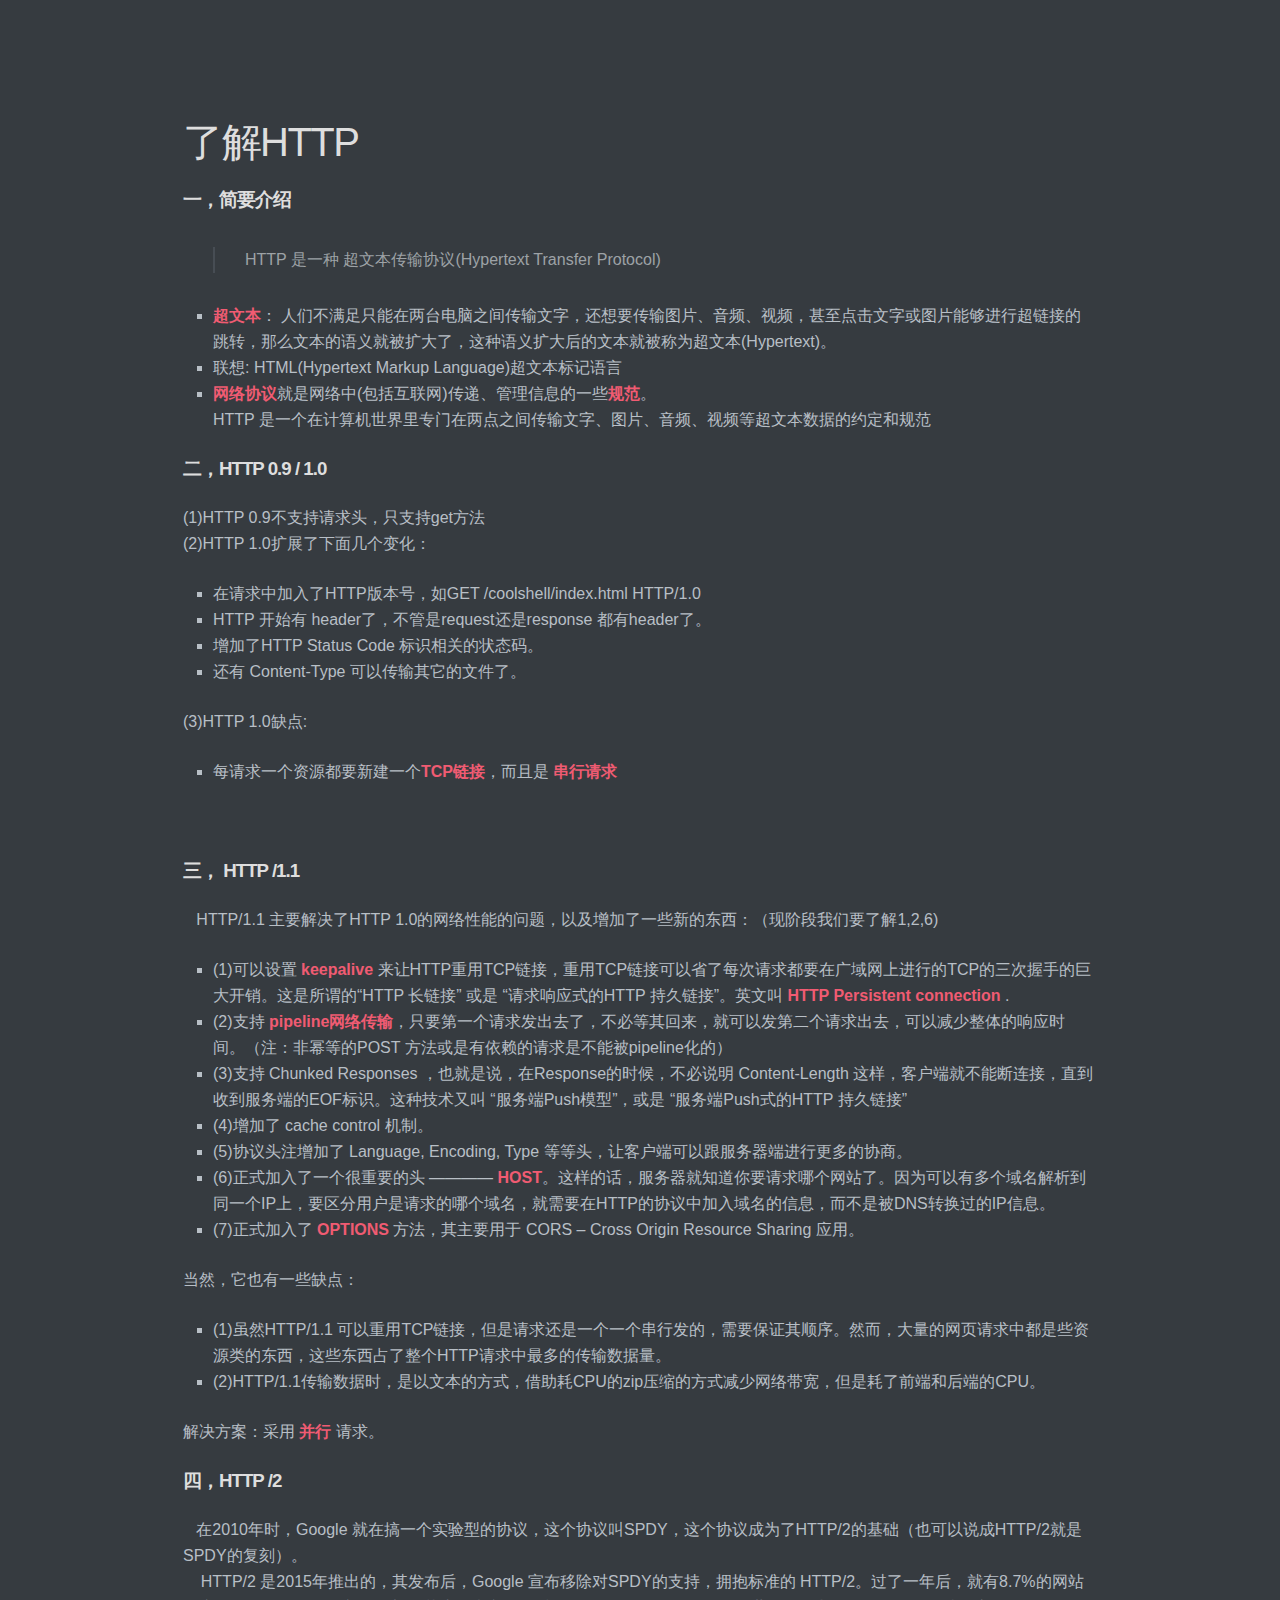
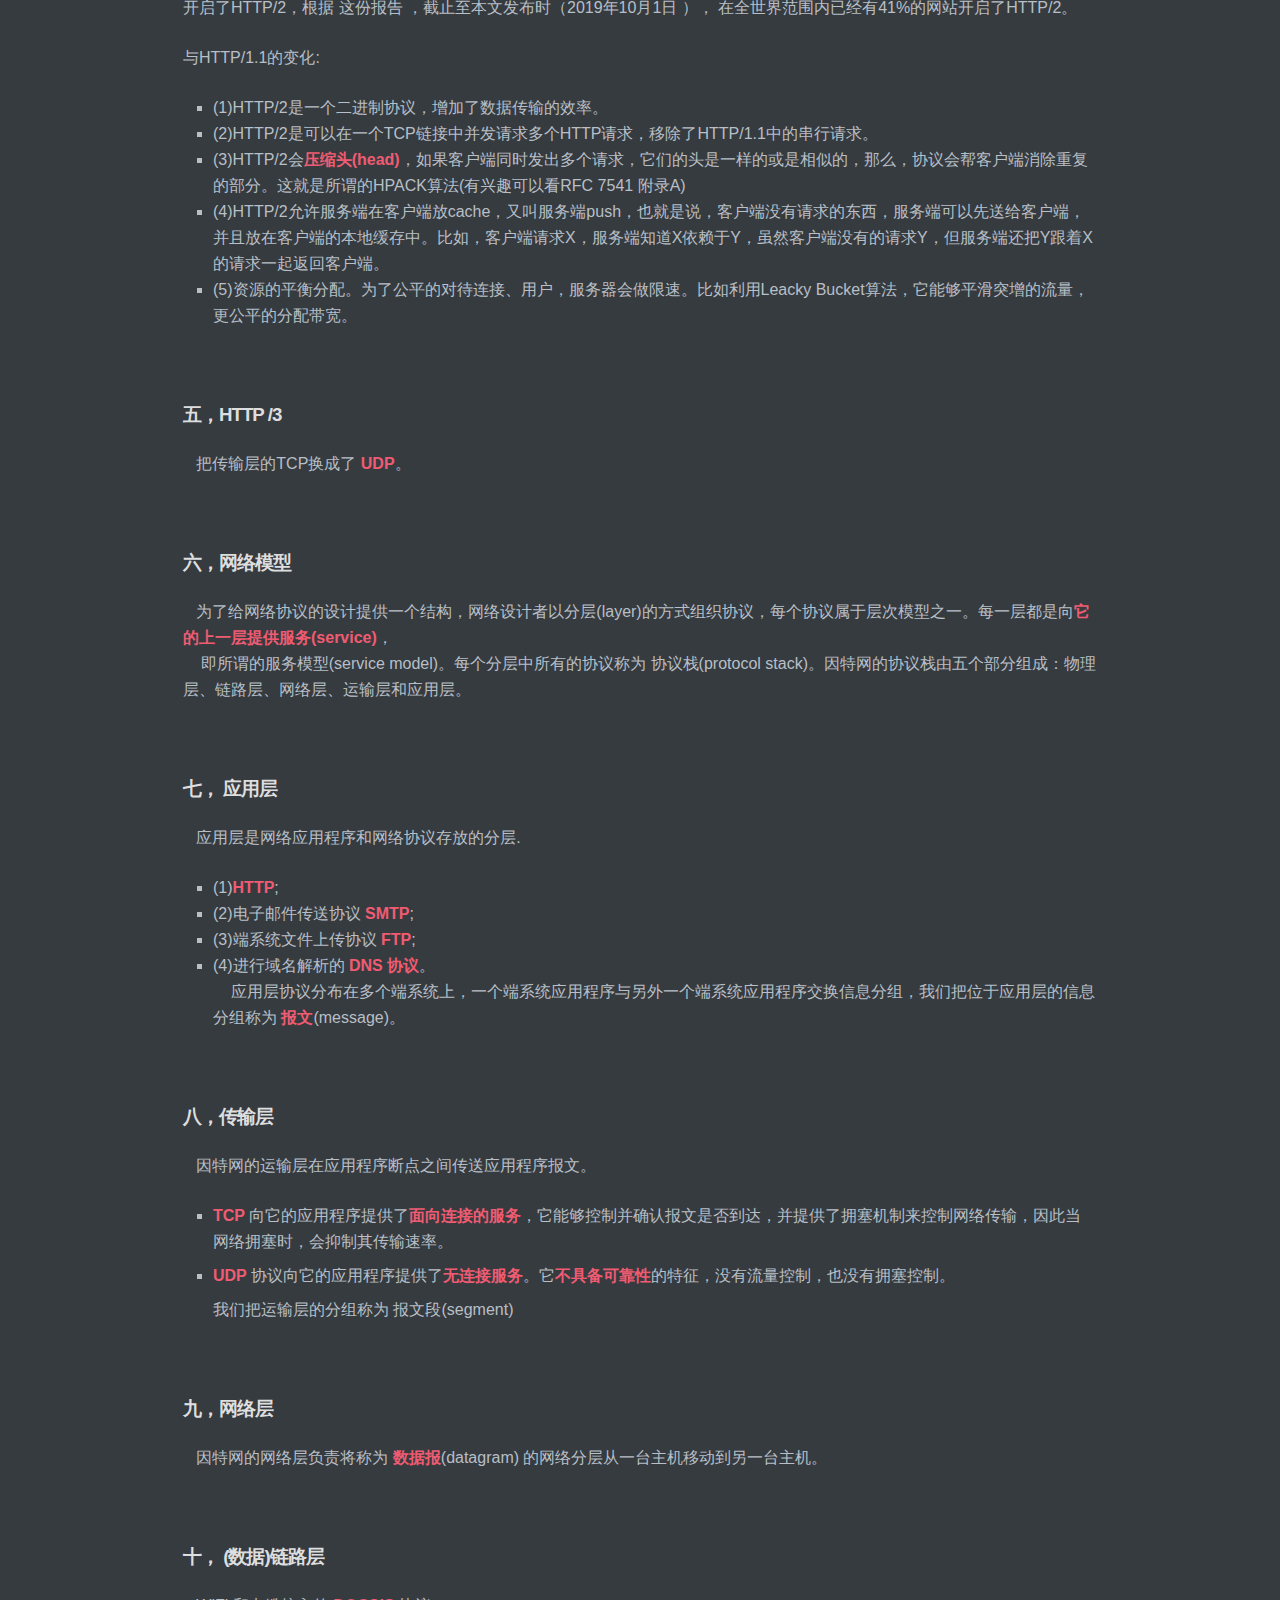
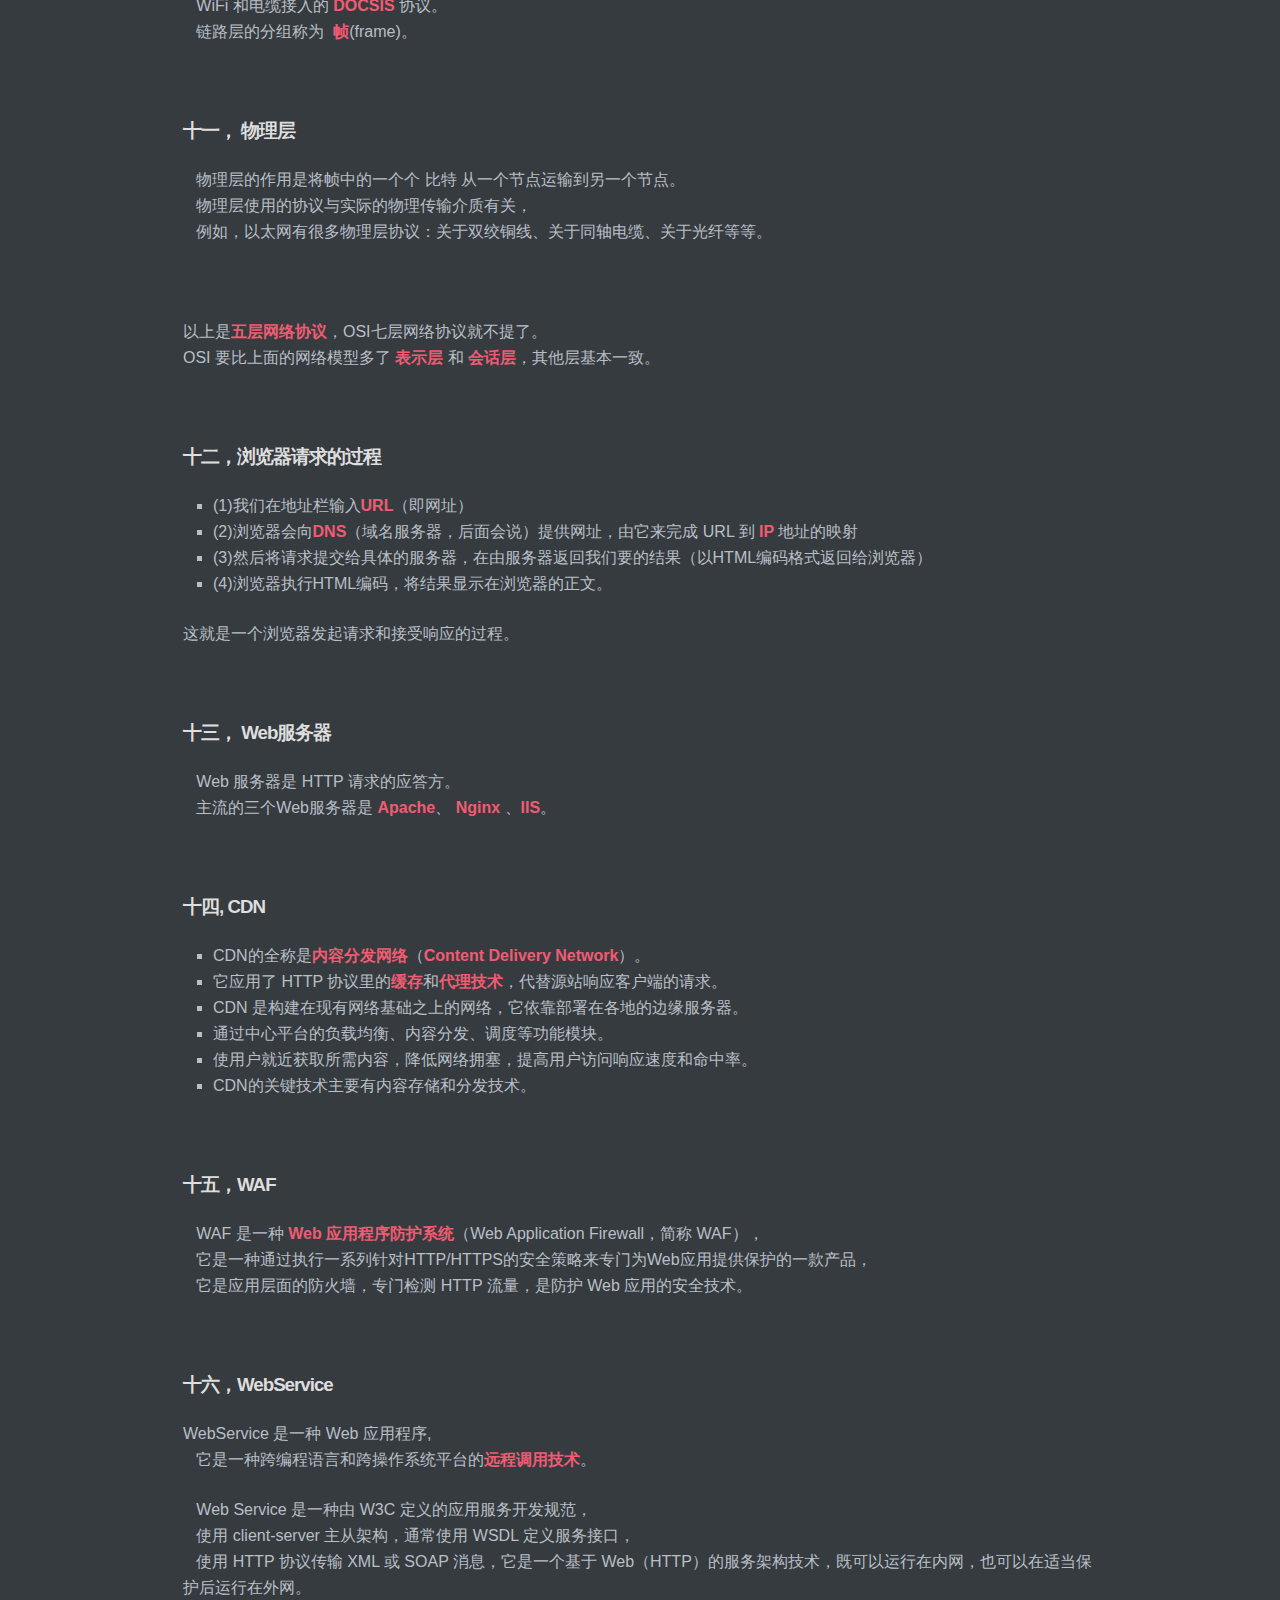
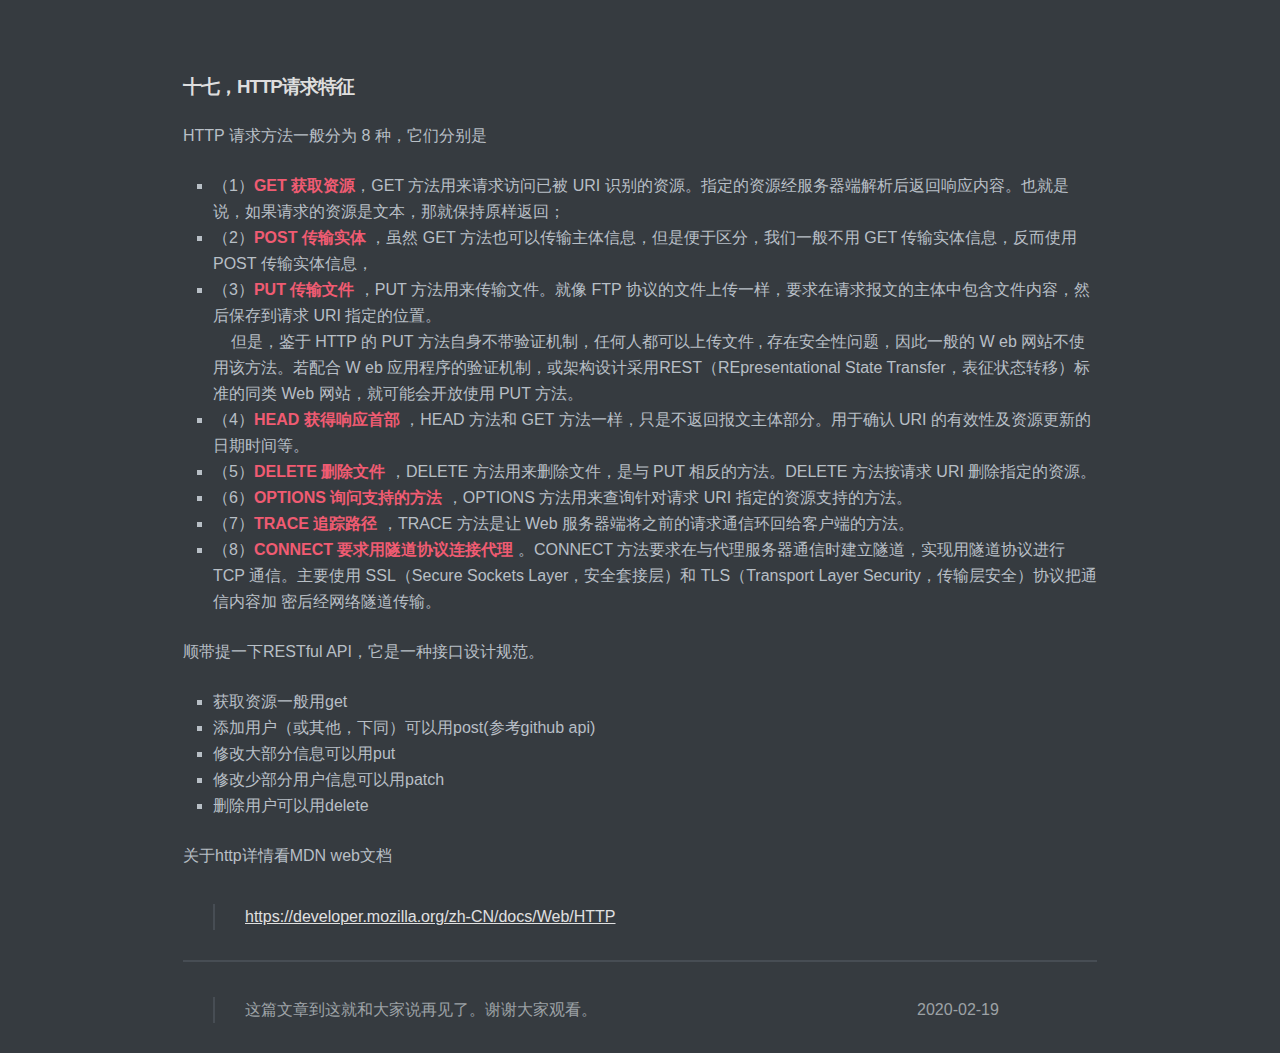
==== commit 1062ed85: "add 算法.html" ====
--- a/post/http/了解http.html
+++ b/post/http/了解http.html
@@ -1756,7 +1756,7 @@
 </style>
 </head>
 <body class='typora-export os-windows' >
-<div  id='write'  class = 'is-node'><h1><a name="了解http" class="md-header-anchor"></a><span>了解HTTP~~andy dennis</span></h1><h3><a name="一简要介绍" class="md-header-anchor"></a><span>一，简要介绍</span></h3><blockquote><p><span>HTTP 是一种 超文本传输协议(Hypertext Transfer Protocol)</span></p></blockquote><ul><li><font color=#6950a1><strong><span>超文本</span></strong></font><span>： 人们不满足只能在两台电脑之间传输文字，还想要传输图片、音频、视频，甚至点击文字或图片能够进行超链接的跳转，那么文本的语义就被扩大了，这种语义扩大后的文本就被称为超文本(Hypertext)。</span></li><li><span>联想: HTML(Hypertext Markup Language)超文本标记语言</span></li><li><font color=#f05b72><strong><span>网络协议</span></strong></font><span>就是网络中(包括互联网)传递、管理信息的一些</span><font color=#f05b72><strong><span>规范</span></strong></font><span>。</span>
+<div  id='write'  class = 'is-node'><h1><a name="了解http" class="md-header-anchor"></a><span>了解HTTP</span></h1><h3><a name="一简要介绍" class="md-header-anchor"></a><span>一，简要介绍</span></h3><blockquote><p><span>HTTP 是一种 超文本传输协议(Hypertext Transfer Protocol)</span></p></blockquote><ul><li><font color=#6950a1><strong><span>超文本</span></strong></font><span>： 人们不满足只能在两台电脑之间传输文字，还想要传输图片、音频、视频，甚至点击文字或图片能够进行超链接的跳转，那么文本的语义就被扩大了，这种语义扩大后的文本就被称为超文本(Hypertext)。</span></li><li><span>联想: HTML(Hypertext Markup Language)超文本标记语言</span></li><li><font color=#f05b72><strong><span>网络协议</span></strong></font><span>就是网络中(包括互联网)传递、管理信息的一些</span><font color=#f05b72><strong><span>规范</span></strong></font><span>。</span>
 <span>HTTP 是一个在计算机世界里专门在两点之间传输文字、图片、音频、视频等超文本数据的约定和规范</span></li></ul><h3><a name="二http-09--10" class="md-header-anchor"></a><span>二，HTTP 0.9 / 1.0</span></h3><p><span>(1)HTTP 0.9不支持请求头，只支持get方法</span>
 <span>(2)HTTP 1.0扩展了下面几个变化：</span></p><ul><li><span>在请求中加入了HTTP版本号，如GET /coolshell/index.html HTTP/1.0</span></li><li><span>HTTP 开始有 header了，不管是request还是response 都有header了。</span></li><li><span>增加了HTTP Status Code 标识相关的状态码。</span></li><li><span>还有 Content-Type 可以传输其它的文件了。</span></li></ul><p><span>(3)HTTP 1.0缺点:</span></p><ul><li><span>每请求一个资源都要新建一个</span><font color=#00a6ac><strong><span>TCP链接</span></strong></font><span>，而且是 </span><font color=#00a6ac><strong><span>串行请求</span></strong></font><span> </span></li></ul><p>&nbsp;</p><h3><a name="三-http-11" class="md-header-anchor"></a><span>三， HTTP /1.1</span></h3><p><span>   HTTP/1.1 主要解决了HTTP 1.0的网络性能的问题，以及增加了一些新的东西：（现阶段我们要了解1,2,6)</span></p><ul><li><span>(1)可以设置 </span><font color=#f05b72><strong><span>keepalive</span></strong></font><span> 来让HTTP重用TCP链接，重用TCP链接可以省了每次请求都要在广域网上进行的TCP的三次握手的巨大开销。这是所谓的“HTTP 长链接” 或是 “请求响应式的HTTP 持久链接”。英文叫 </span><font color=#fcaf17><strong><span>HTTP Persistent connection</span></strong></font><span> .</span></li><li><span>(2)支持 </span><font color=#f05b72><strong><span>pipeline网络传输</span></strong></font><span>，只要第一个请求发出去了，不必等其回来，就可以发第二个请求出去，可以减少整体的响应时间。（注：非幂等的POST 方法或是有依赖的请求是不能被pipeline化的）</span></li><li><span>(3)支持 Chunked Responses ，也就是说，在Response的时候，不必说明 Content-Length 这样，客户端就不能断连接，直到收到服务端的EOF标识。这种技术又叫 “服务端Push模型”，或是 “服务端Push式的HTTP 持久链接”</span></li><li><span>(4)增加了 cache control 机制。</span></li><li><span>(5)协议头注增加了 Language, Encoding, Type 等等头，让客户端可以跟服务器端进行更多的协商。</span></li><li><span>(6)正式加入了一个很重要的头 ———— </span><font color=#f05b72><strong><span>HOST</span></strong></font><span>。这样的话，服务器就知道你要请求哪个网站了。因为可以有多个域名解析到同一个IP上，要区分用户是请求的哪个域名，就需要在HTTP的协议中加入域名的信息，而不是被DNS转换过的IP信息。</span></li><li><span>(7)正式加入了 </span><font color=#00a6ac><strong><span>OPTIONS</span></strong></font><span> 方法，其主要用于 CORS – Cross Origin Resource Sharing 应用。</span></li></ul><p><span>当然，它也有一些缺点：</span></p><ul><li><span>(1)虽然HTTP/1.1 可以重用TCP链接，但是请求还是一个一个串行发的，需要保证其顺序。然而，大量的网页请求中都是些资源类的东西，这些东西占了整个HTTP请求中最多的传输数据量。</span></li><li><span>(2)HTTP/1.1传输数据时，是以文本的方式，借助耗CPU的zip压缩的方式减少网络带宽，但是耗了前端和后端的CPU。</span></li></ul><p><span>解决方案：采用 </span><font color=#fcaf17><strong><span>并行</span></strong></font><span> 请求。</span></p><h3><a name="四http-2" class="md-header-anchor"></a><span>四，HTTP /2</span></h3><p><span>   在2010年时，Google 就在搞一个实验型的协议，这个协议叫SPDY，这个协议成为了HTTP/2的基础（也可以说成HTTP/2就是SPDY的复刻）。</span>
 <span>    HTTP/2 是2015年推出的，其发布后，Google 宣布移除对SPDY的支持，拥抱标准的 HTTP/2。过了一年后，就有8.7%的网站开启了HTTP/2，根据 这份报告 ，截止至本文发布时（2019年10月1日 ）， 在全世界范围内已经有41%的网站开启了HTTP/2。</span></p><p><span>与HTTP/1.1的变化:</span></p><ul><li><span>(1)HTTP/2是一个二进制协议，增加了数据传输的效率。</span></li><li><span>(2)HTTP/2是可以在一个TCP链接中并发请求多个HTTP请求，移除了HTTP/1.1中的串行请求。</span></li><li><span>(3)HTTP/2会</span><font color=#00a6ac><strong><span>压缩头(head)</span></strong></font><span>，如果客户端同时发出多个请求，它们的头是一样的或是相似的，那么，协议会帮客户端消除重复的部分。这就是所谓的HPACK算法(有兴趣可以看RFC 7541 附录A)</span></li><li><span>(4)HTTP/2允许服务端在客户端放cache，又叫服务端push，也就是说，客户端没有请求的东西，服务端可以先送给客户端，并且放在客户端的本地缓存中。比如，客户端请求X，服务端知道X依赖于Y，虽然客户端没有的请求Y，但服务端还把Y跟着X的请求一起返回客户端。</span></li><li><span>(5)资源的平衡分配。为了公平的对待连接、用户，服务器会做限速。比如利用Leacky Bucket算法，它能够平滑突增的流量，更公平的分配带宽。</span></li></ul><p>&nbsp;</p><h3><a name="五http-3" class="md-header-anchor"></a><span>五，HTTP /3</span></h3><p><span>   把传输层的TCP换成了 </span><font color=#f05b72><strong><span>UDP</span></strong></font><span>。</span></p><p>&nbsp;</p><h3><a name="六网络模型" class="md-header-anchor"></a><span>六，网络模型</span></h3><p><span>   为了给网络协议的设计提供一个结构，网络设计者以分层(layer)的方式组织协议，每个协议属于层次模型之一。每一层都是向</span><font color=#00a6ac><strong><span>它的上一层提供服务(service)</span></strong></font><span>，</span>
